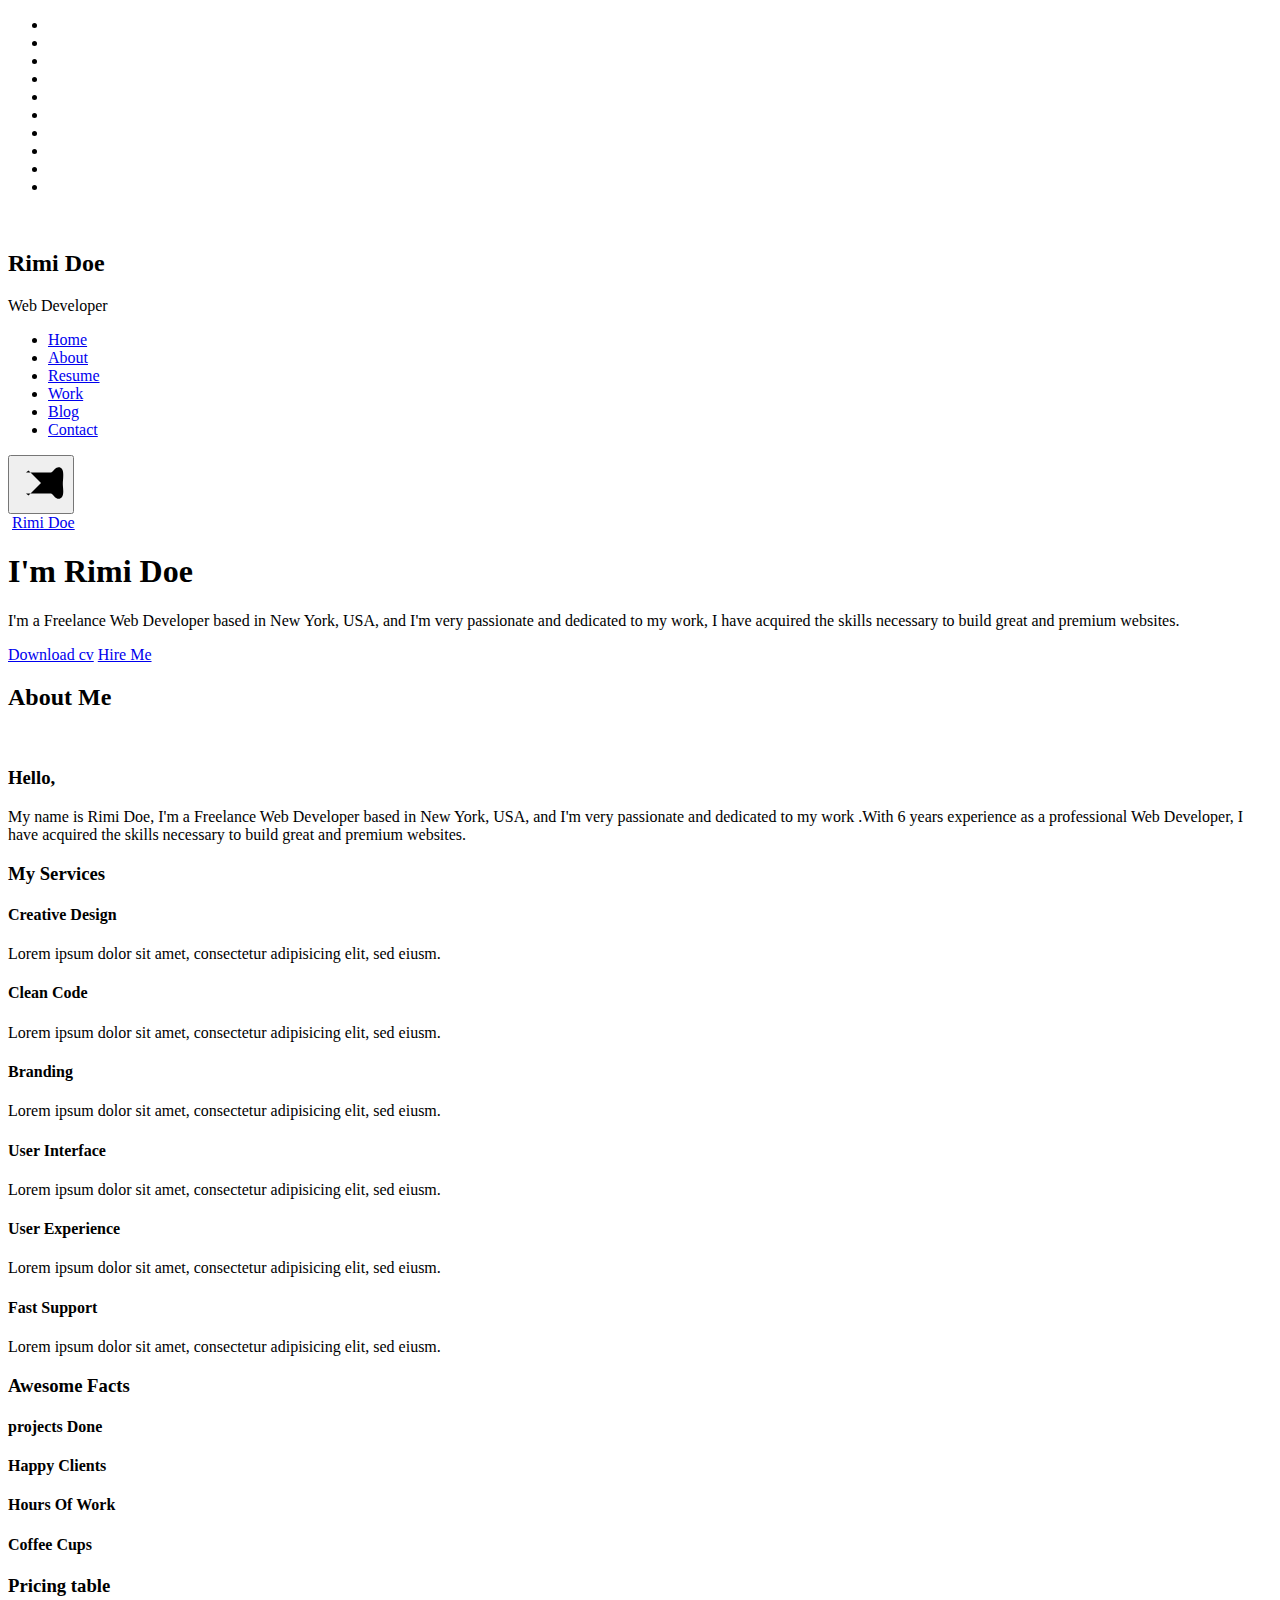
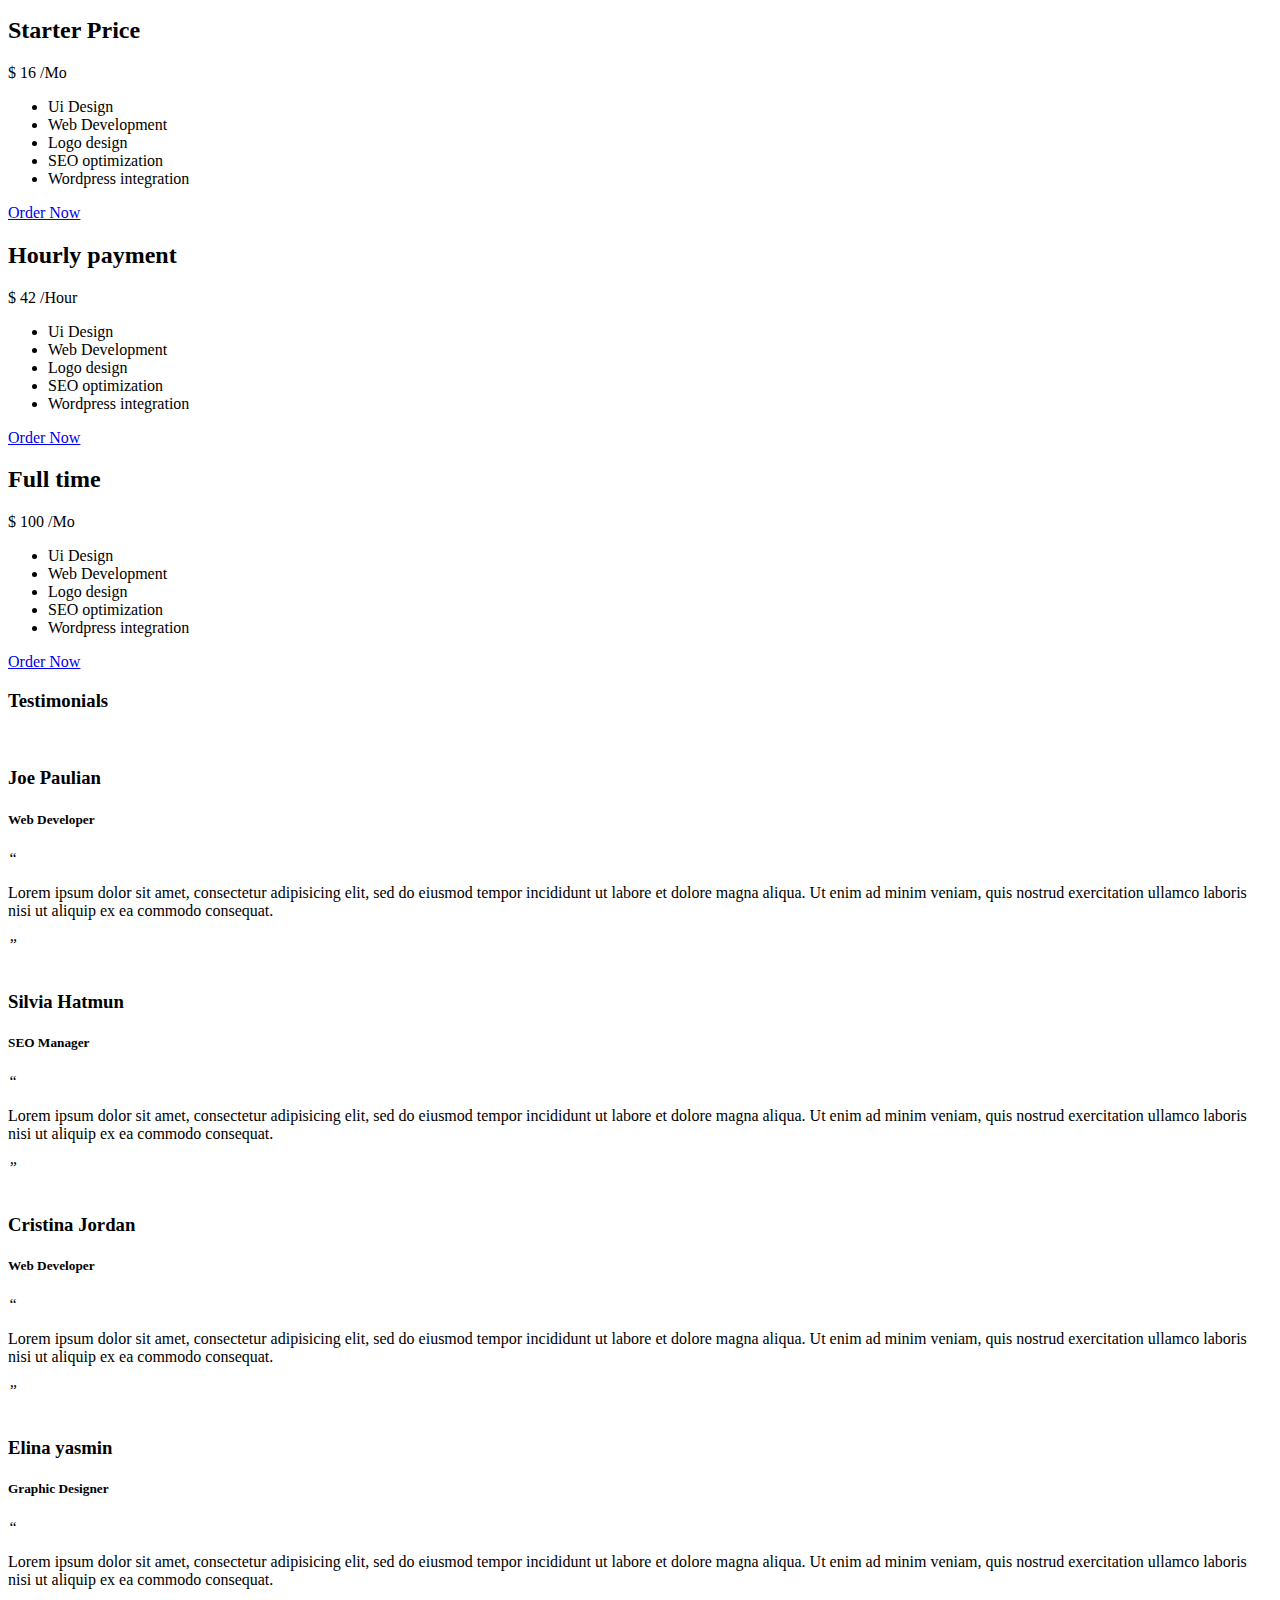
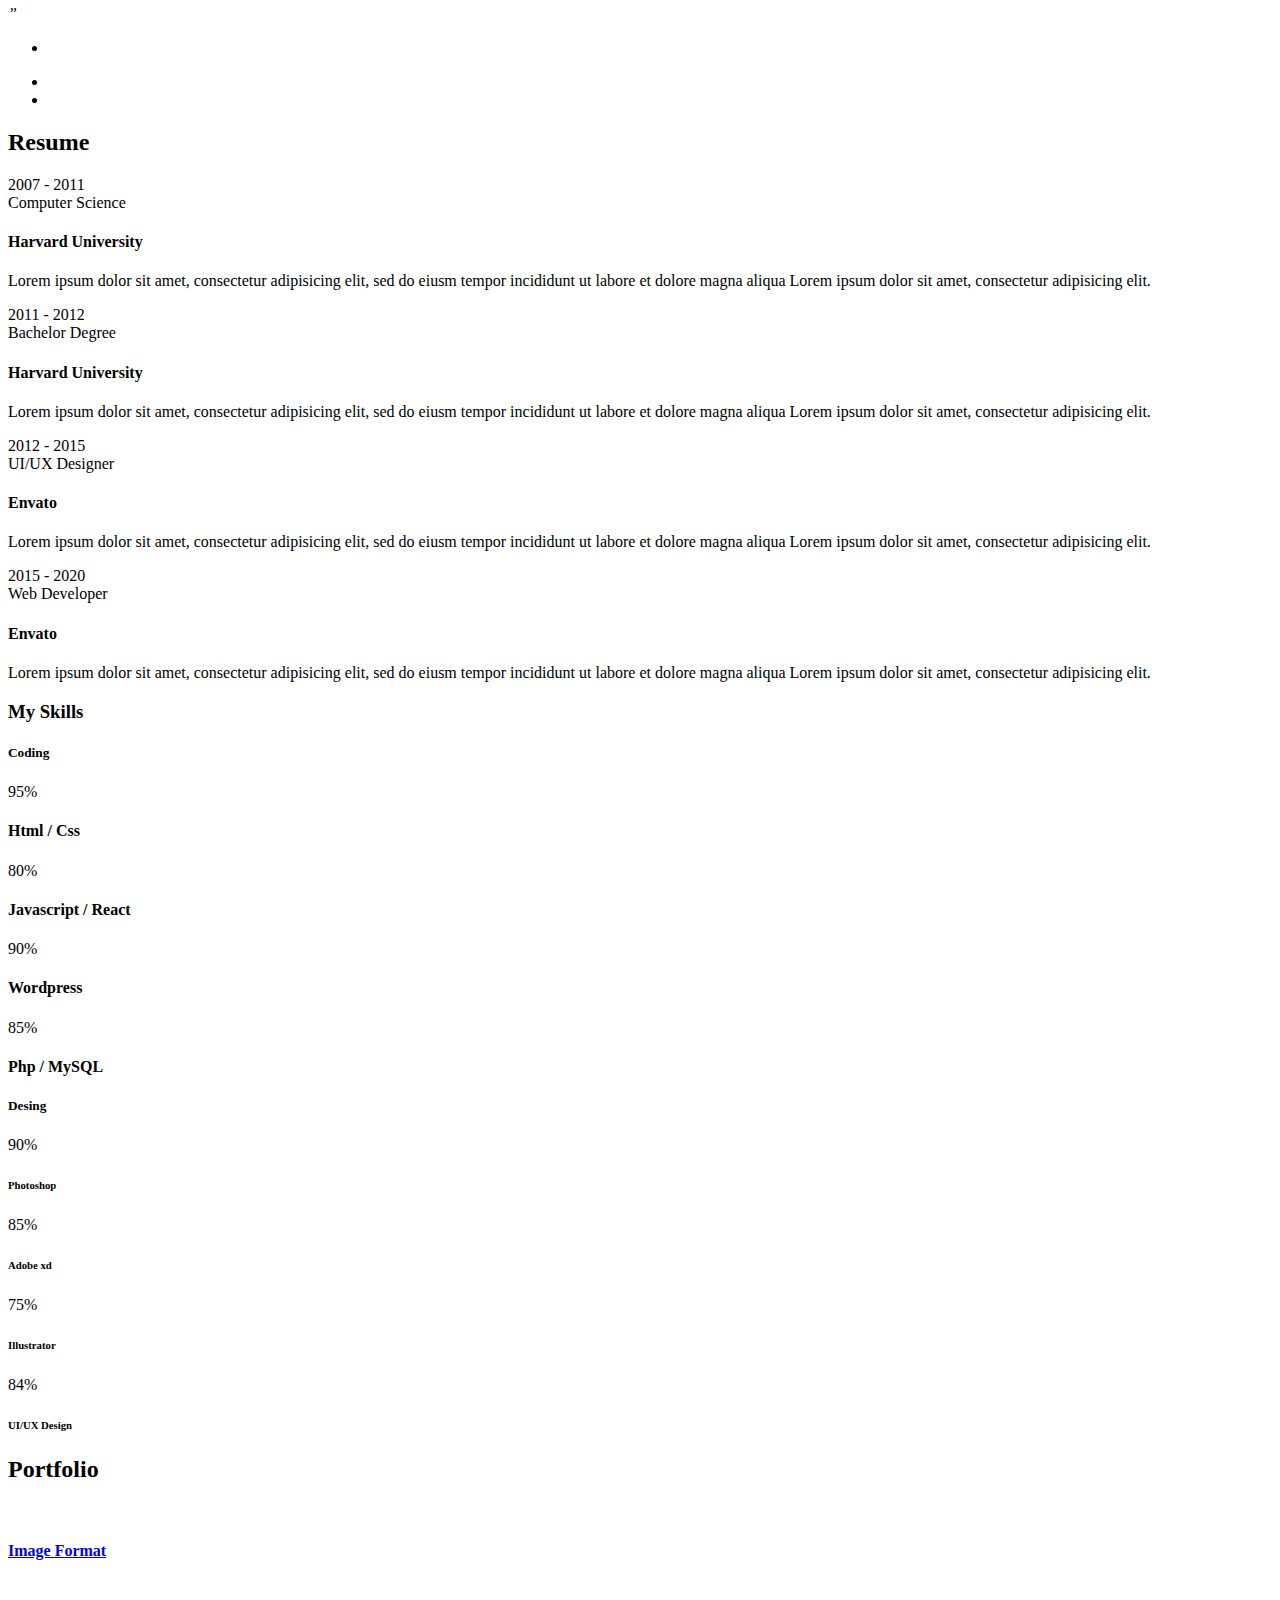
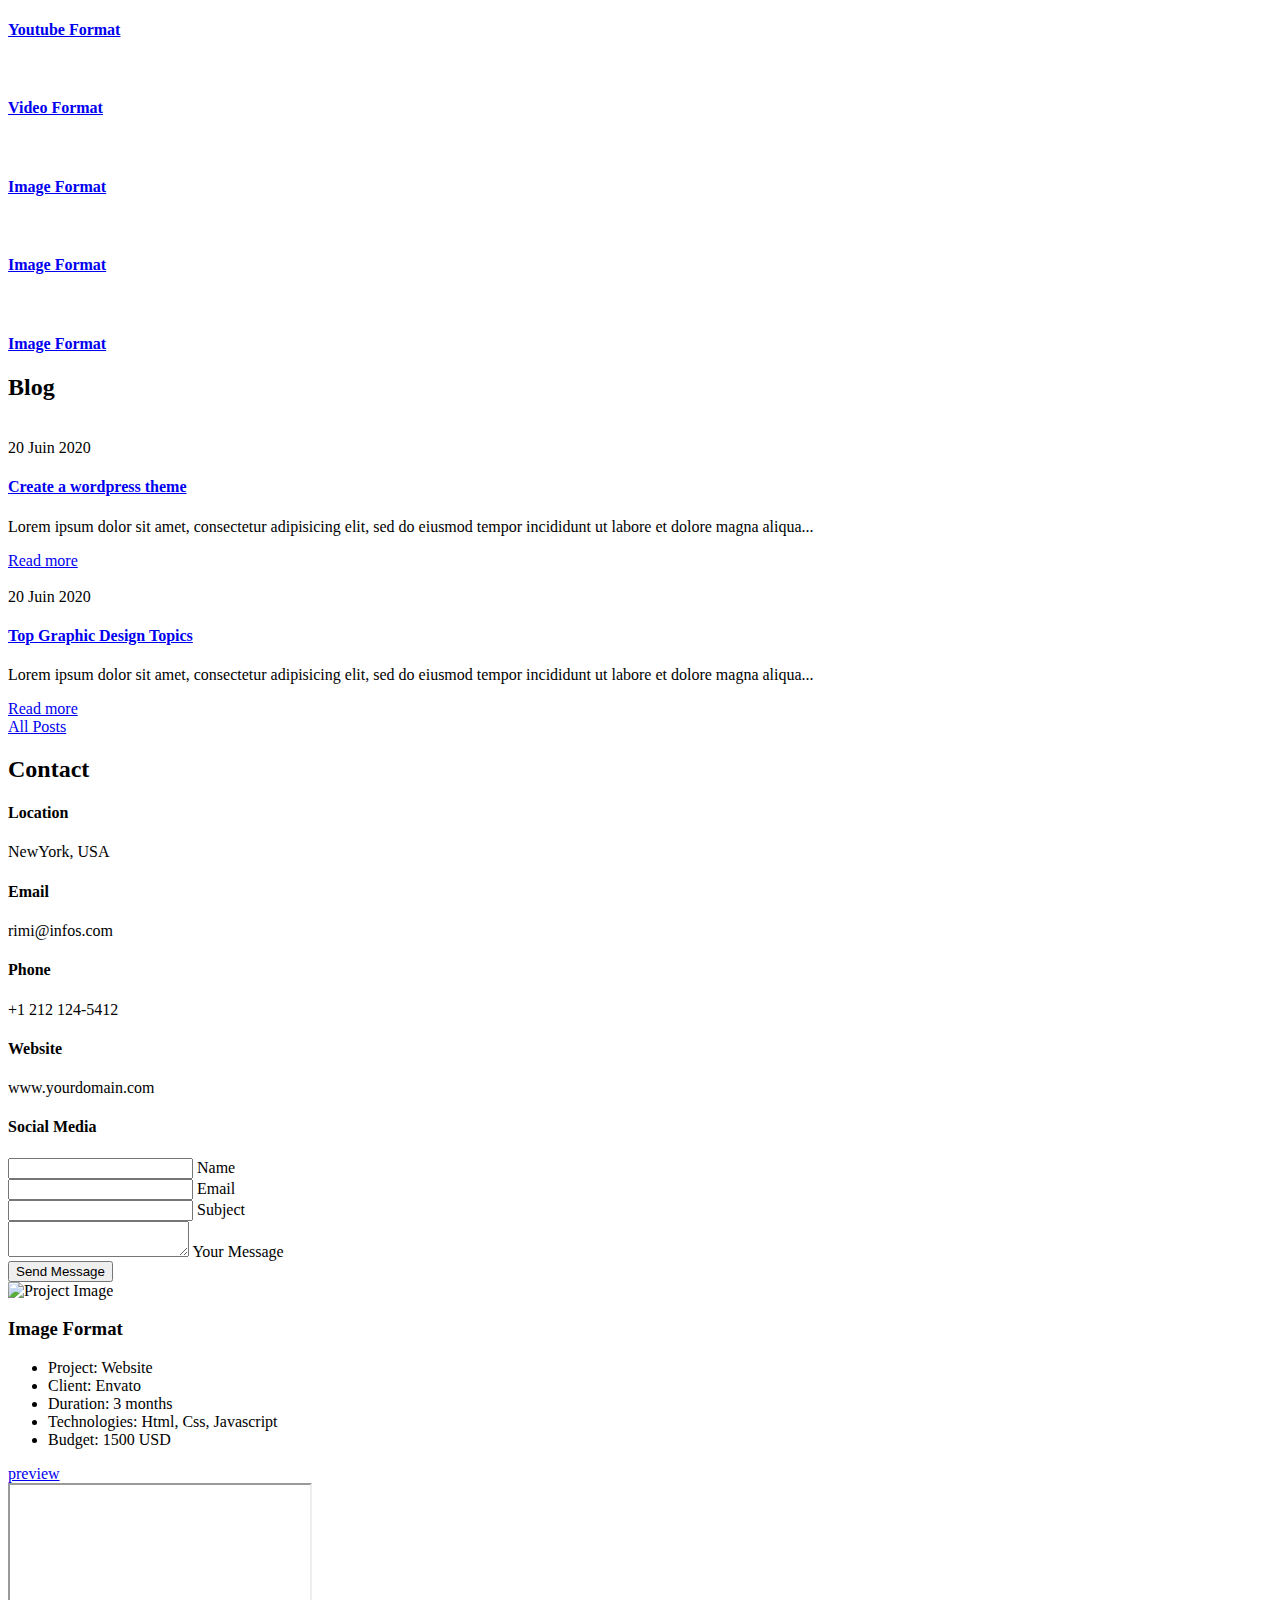
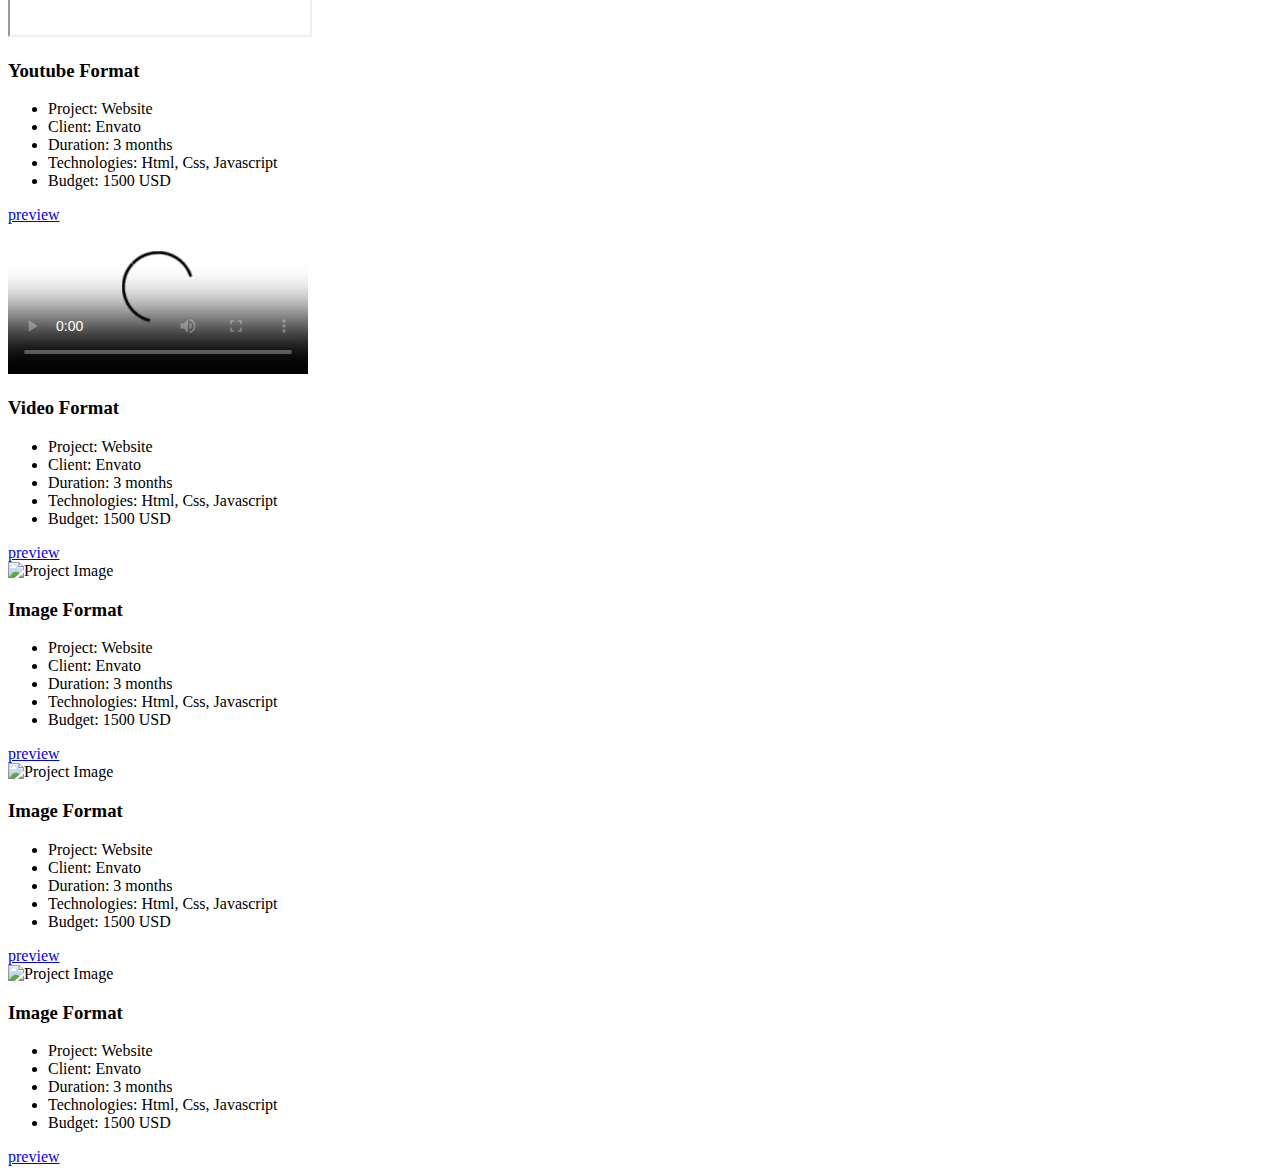
==== index.html @ 4ca470f8 "Fixed some problems (#1)" ====
<!DOCTYPE html>
<html lang="en">
    <head>
        <meta charset="utf-8">
        <meta http-equiv="X-UA-Compatible" content="IE=edge">
        <meta name="viewport" content="width=device-width, initial-scale=1">
        <meta name="description" content="Euzan - Creative Portfolio Template">
        <meta name="keywords" content="Html, Css, jQuery, JavaScript, Euzan, responsive, onepage, personal, Portfolio, design, creative, template">
        
        <!-- Title -->
        <title>Euzan - Creative Portfolio Template</title>
        <!-- Favicon --> 
        <link rel="icon" href="https://via.placeholder.com/80x80">
        <!-- Google Fonts -->
        <link rel="stylesheet" href="https://fonts.googleapis.com/css?family=Open+Sans:400,600,700">
        <link rel="stylesheet" href="https://fonts.googleapis.com/css?family=Poppins:400,500,600,700,800">
                
        <!-- Font Awesome Css -->
        <link rel="stylesheet" href="css/vendor/font-awesome.min.css">
		<!-- Flaticon -->
        <link rel="stylesheet" href="fonts/flaticon.css">
        <!-- Bootstrap 4 Css -->
        <link rel="stylesheet" href="css/vendor/bootstrap.min.css">
		<!-- Animations Css -->
        <link rel="stylesheet" href="css/vendor/animations.css">
		<!-- Slick Css -->
        <link rel="stylesheet" href="css/vendor/slick.min.css">
        <!-- Main Style Css -->
        <link rel="stylesheet" href="css/main/homepages.css">
        
        <!--[if lt IE 9]>
        <script src="js/html5shiv.min.js"></script>
        <script src="js/respond.min.js"></script>
        <![endif]-->
		
		<!-- Moderniz Js -->
		<script src="js/modernizr.custom.js"></script>
		
    </head>
    <body>
        
        <!-- ========== Start Loading ========== -->
        
        <div class="preloader">
            <div class="loading-inner"></div>
        </div>

        <!-- ========== End Loading ========== -->
		
		<ul class="bg-bubbles">
            <li></li>
            <li></li>
            <li></li>
            <li></li>
            <li></li>
            <li></li>
            <li></li>
            <li></li>
            <li></li>
            <li></li>
        </ul>
		        
        <!-- ========== Start Navbar ========== -->
	
		<div class="vertical-nav">
			<!-- Intro -->
		    <img class="img-fluid" src="https://via.placeholder.com/70x70" alt="">
			<h2>Rimi Doe</h2>
			<p>Web Developer</p>
			<!-- Mini Menu -->
            <div class="mini-menu">
				<ul class="list-unstyled">
					<li class="active"><a class="pt-trigger" href="#home"><i class="flaticon-homepage"></i>Home</a></li>
					<li><a class="pt-trigger" href="#about"><i class="flaticon-user"></i>About</a></li>
					<li><a class="pt-trigger" href="#resume"><i class="flaticon-leaf"></i>Resume</a></li>
					<li><a class="pt-trigger" href="#portfolio"><i class="flaticon-squares"></i>Work</a></li>
					<li><a class="pt-trigger" href="#blog"><i class="flaticon-blogging"></i>Blog</a></li>
					<li><a class="pt-trigger" href="#contact"><i class="flaticon-headphones"></i>Contact</a></li>
				</ul>
			</div>
			<div class="line"></div>
			<span class="close-nav"><i class="fa fa-close"></i></span>
        </div>
		<!-- Mobile Menu -->
		<div class="mobile-menu">
			<button class="toggle-menu" onclick="this.classList.toggle('opened');this.setAttribute('aria-expanded', this.classList.contains('opened'))" aria-label="Main Menu">
                <svg width="50" height="50" viewBox="0 0 100 100">
                    <path class="line line1" d="M 20,29.000046 H 80.000231 C 80.000231,29.000046 94.498839,28.817352 94.532987,66.711331 94.543142,77.980673 90.966081,81.670246 85.259173,81.668997 79.552261,81.667751 75.000211,74.999942 75.000211,74.999942 L 25.000021,25.000058" />
                    <path class="line line2" d="M 20,50 H 80" />
                    <path class="line line3" d="M 20,70.999954 H 80.000231 C 80.000231,70.999954 94.498839,71.182648 94.532987,33.288669 94.543142,22.019327 90.966081,18.329754 85.259173,18.331003 79.552261,18.332249 75.000211,25.000058 75.000211,25.000058 L 25.000021,74.999942" />
                </svg>
            </button>
			<div class="info-right">
				<img class="img-fluid" src="https://via.placeholder.com/70x70" alt="">
			    <a href="#" class="site-logo">Rimi Doe</a>
			</div>
		</div>
        
        <!-- ========== End Navbar ========== -->
		
		<div class="main-content subpages">
			
			<!-- ========== Start Home ========== -->

			<section class="home pt-page" data-id="home">
				<div class="container-fluid area-bg">
					<div class="home-intro d-flex h-100 align-items-center">
						<div class="home-info">
							<h1><span>I'm </span>Rimi Doe</h1>
							<p>I'm a Freelance Web Developer based in New York, USA, and I'm very passionate and dedicated to my work, I have acquired the skills necessary to build great and premium websites.</p>
							<a href="#" class="main-btn">Download cv</a>
							<a href="#" class="main-btn custom-btn">Hire Me</a>
						</div>
					</div>
				</div>
			</section>

			<!-- ========== End Home ========== -->

			<!-- ========== Start About ========== -->

			<section class="about area-bg pt-page" data-id="about">
				<!-- ========== Start About Me ========== -->
				<div class="about-me container">
					<div class="main-title">
						<h2><span>About Me</span></h2>
					</div>
					<div class="row align-items-center">
						<div class="col-xl-3 col-md-4">
							<div class="about-image">
								<img class="img-fluid" src="https://via.placeholder.com/267x267" alt="">
							</div>
						</div>
						<div class="col-xl-9 col-md-8">
							<div class="about-info">
								<h3>Hello,</h3>
								<p>My name is Rimi Doe, I'm a Freelance Web Developer based in New York, USA, and I'm very passionate and dedicated to my work .With 6 years experience as a professional Web Developer, I have acquired the skills necessary to build great and premium websites.</p>
							</div>
						</div>
					</div> 
				</div>
				<!-- ========== End About Me ========== -->

				<!-- ========== Start Services ========== -->
				<div class="services container">
					<div class="main-title">
						<h3>My Services</h3>
					</div>
					<div class="row">
						<div class="col-xl-4 col-sm-6">
							<div class="service">
								<div class="service-icon">
									<i class="flaticon-idea"></i>
								</div>
								<h4>Creative Design</h4>
								<p>Lorem ipsum dolor sit amet, consectetur adipisicing elit, sed eiusm.</p>
							</div>
						</div>
						<div class="col-xl-4 col-sm-6">
							<div class="service two">
								<div class="service-icon">
									<i class="flaticon-coding"></i>
								</div>
								<h4>Clean Code</h4>
								<p>Lorem ipsum dolor sit amet, consectetur adipisicing elit, sed eiusm.</p>
							</div>
						</div>
						<div class="col-xl-4 col-sm-6">
							<div class="service three">
								<div class="service-icon">
									<i class="flaticon-analysis"></i>
								</div>
								<h4>Branding</h4>
								<p>Lorem ipsum dolor sit amet, consectetur adipisicing elit, sed eiusm.</p>
							</div>
						</div>
						<div class="col-xl-4 col-sm-6">
							<div class="service">
								<div class="service-icon">
									<i class="flaticon-web"></i>
								</div>
								<h4>User Interface</h4>
								<p>Lorem ipsum dolor sit amet, consectetur adipisicing elit, sed eiusm.</p>
							</div>
						</div>
						<div class="col-xl-4 col-sm-6">
							<div class="service">
								<div class="service-icon">
									<i class="flaticon-user-experience"></i>
								</div>
								<h4>User Experience</h4>
								<p>Lorem ipsum dolor sit amet, consectetur adipisicing elit, sed eiusm.</p>
							</div>
						</div>
						<div class="col-xl-4 col-sm-6">
							<div class="service">
								<div class="service-icon">
									<i class="flaticon-technical-support"></i>
								</div>
								<h4>Fast Support</h4>
								<p>Lorem ipsum dolor sit amet, consectetur adipisicing elit, sed eiusm.</p>
							</div>
						</div>
					</div>
				</div>
				<!-- ========== End Services ========== -->

				<!-- ========== Start Fun Facts ========== -->
				<div class="facts container">
					<div class="main-title">
						<h3>Awesome Facts</h3>
					</div>
					<div class="facts-content">
						 <div class="row">
							<div class="col-xl-3 col-lg-6 col-sm-6">
								<div class="fact-item">
									<span class="fact-icon"><i class="flaticon-coding"></i></span>
									<h4>projects Done</h4>
									<span class="fact-number" data-from="0" data-to="554" data-speed="2500"></span>
								</div>
							</div>
							<div class="col-xl-3 col-lg-6 col-sm-6">
								<div class="fact-item">
									<span class="fact-icon"><i class="flaticon-feedback"></i></span>
									<h4>Happy Clients</h4>
									<span class="fact-number" data-from="0" data-to="540" data-speed="2500"></span>
								</div>
							</div>
							<div class="col-xl-3 col-lg-6 col-sm-6">
								<div class="fact-item">
									<span class="fact-icon"><i class="flaticon-time"></i></span>
									<h4>Hours Of Work</h4>
									<span class="fact-number" data-from="0" data-to="1200" data-speed="2500"></span>
								</div>
							</div>
							<div class="col-xl-3 col-lg-6 col-sm-6">
								<div class="fact-item">
									<span class="fact-icon"><i class="flaticon-chat"></i></span>
									<h4>Coffee Cups</h4>
									<span class="fact-number" data-from="0" data-to="160" data-speed="2500"></span>
								</div>
							</div>
						</div>
					</div>
				</div>
				<!-- ========== End Fun Facts ========== -->

				<!-- ========== Start Pricing ========== -->
				<div class="pricing container">
					<div class="main-title">
						<h3>Pricing table</h3>
					</div>
					<div class="pricing-plans">
					   <div class="row">
							<div class="col-xl-4 col-lg-6 col-md-6">
								<div class="pricing-plan one">
									<div class="pricing-head">
										<div class="pricing-title">
											<h2>Starter Price</h2>
										</div>
										<div class="pricing-price">
											<p><span class="up">$</span> <span class="price">16</span> <span class="down">/Mo</span></p>
										</div>
									</div>
									<ul class="pricing-features list-unstyled">
										<li><i class="fa fa-check"></i>Ui Design</li>
										<li><i class="fa fa-check"></i>Web Development</li>
										<li class="disable"><i class="fa fa-close"></i>Logo design</li>
										<li class="disable"><i class="fa fa-close"></i>SEO optimization</li>
										<li class="disable"><i class="fa fa-close"></i>Wordpress integration</li>
									</ul>
									<div class="pricing-btn">
										<a href="#" class="main-btn custom-btn"><span>Order Now</span></a>
									</div>
							 </div>
							 </div>
						   <div class="col-xl-4 col-lg-6 col-md-6">
							   <div class="pricing-plan two">
								   <div class="pricing-head">
									   <i class="flaticon-lotus"></i>
									   <div class="pricing-title">
										   <h2>Hourly payment</h2>
									   </div>
									   <div class="pricing-price">
										   <p><span class="up">$</span> <span class="price">42</span> <span class="down">/Hour</span></p>
									   </div>
								   </div>
								   <ul class="pricing-features list-unstyled">
									   <li><i class="fa fa-check"></i>Ui Design</li>
									   <li><i class="fa fa-check"></i>Web Development</li>
									   <li><i class="fa fa-check"></i>Logo design</li>
									   <li class="disable"><i class="fa fa-close"></i>SEO optimization</li>
									   <li class="disable"><i class="fa fa-close"></i>Wordpress integration</li>
								   </ul>
								   <div class="pricing-btn">
									   <a href="#" class="main-btn"><span>Order Now</span></a>
								   </div>
							   </div>
						   </div>
						   <div class="col-xl-4 col-lg-6 col-md-6 offset-xl-0 offset-lg-3 offset-md-3">
							   <div class="pricing-plan three">
								   <div class="pricing-head">
									   <div class="pricing-title">
										   <h2>Full time</h2>
									   </div>
									   <div class="pricing-price">
										   <p><span class="up">$</span> <span class="price">100</span> <span class="down">/Mo</span></p>
									   </div>
									</div>
									<ul class="pricing-features list-unstyled">
										<li><i class="fa fa-check"></i>Ui Design</li>
										<li><i class="fa fa-check"></i>Web Development</li>
										<li><i class="fa fa-check"></i>Logo design</li>
										<li><i class="fa fa-check"></i>SEO optimization</li>
										<li><i class="fa fa-check"></i>Wordpress integration</li>
									</ul>
									<div class="pricing-btn">
										 <a href="#" class="main-btn custom-btn"><span>Order Now</span></a>
									</div>
								</div>
							</div>
						</div>
					</div>
				</div>
				<!-- ========== End Pricing ========== -->

				<!-- ========== Start Testimonials ========== -->
				 <div class="testimonials container">
					 <div class="main-title">
						 <h3>Testimonials</h3>
					 </div>
					 <div class="testimonials-slider-content">
						 <!-- Testimonials Slider -->
						 <div class="testimonials-slider">
							 <!-- Testimonials Slider Item -->
							 <div class="testimonials-item text-center">
								 <div class="image-item">
									 <img src="https://via.placeholder.com/100x100" alt="">
								 </div>
								 <div class="testimonials-info">
									 <h3>Joe Paulian</h3>
									 <h5>Web Developer</h5>
								 </div>
								 <div class="testimonials-description">
									 <i>“</i>
									 <p>Lorem ipsum dolor sit amet, consectetur adipisicing elit, sed do eiusmod tempor incididunt ut labore et dolore magna aliqua. Ut enim ad minim veniam, quis nostrud exercitation ullamco laboris nisi ut aliquip ex ea commodo consequat.</p>
									 <i>”</i>
								 </div>
							 </div>
							 <!-- Testimonials Slider Item -->
							 <div class="testimonials-item text-center">
								 <div class="image-item">
									 <img src="https://via.placeholder.com/100x100" alt="">
								 </div>
								 <div class="testimonials-info">
									 <h3>Silvia Hatmun</h3>
									 <h5>SEO Manager</h5>
								 </div>
								 <div class="testimonials-description">
									 <i>“</i>
									 <p>Lorem ipsum dolor sit amet, consectetur adipisicing elit, sed do eiusmod tempor incididunt ut labore et dolore magna aliqua. Ut enim ad minim veniam, quis nostrud exercitation ullamco laboris nisi ut aliquip ex ea commodo consequat.</p>
									 <i>”</i>
								 </div>
							 </div>
							 <!-- Testimonials Slider Item -->
							 <div class="testimonials-item text-center">
								 <div class="image-item">
									 <img src="https://via.placeholder.com/100x100" alt="">
								 </div>
								 <div class="testimonials-info">
									 <h3>Cristina Jordan</h3>
									 <h5>Web Developer</h5>
								 </div>
								 <div class="testimonials-description">
									 <i>“</i>
									 <p>Lorem ipsum dolor sit amet, consectetur adipisicing elit, sed do eiusmod tempor incididunt ut labore et dolore magna aliqua. Ut enim ad minim veniam, quis nostrud exercitation ullamco laboris nisi ut aliquip ex ea commodo consequat.</p>
									 <i>”</i>
								 </div>
							 </div>
							 <!-- Testimonials Slider Item -->
							 <div class="testimonials-item text-center">
								 <div class="image-item">
									 <img src="https://via.placeholder.com/100x100" alt="">
								 </div>
								 <div class="testimonials-info">
									 <h3>Elina yasmin</h3>
									 <h5>Graphic Designer</h5>
								 </div>
								 <div class="testimonials-description">
									 <i>“</i>
									 <p>Lorem ipsum dolor sit amet, consectetur adipisicing elit, sed do eiusmod tempor incididunt ut labore et dolore magna aliqua. Ut enim ad minim veniam, quis nostrud exercitation ullamco laboris nisi ut aliquip ex ea commodo consequat.</p>
									 <i>”</i>
								 </div>
							 </div>
						</div>
						<!-- Slider Paging -->
						<ul class="paging-container list-unstyled text-center list-inline">
							<li class="testimonials-arrows" id="testimonials-prevArrow">
								<div class="testimonials-client-img"></div>
								<i class="fa fa-chevron-left"></i>
							</li>
							<li id="testimonial-paging"></li>
							<li class="testimonials-arrows" id="testimonials-nextArrow">
								<div class="testimonials-client-img"></div>
								<i class="fa fa-chevron-right"></i>
							</li>
						</ul>
					</div>
				</div>

			</section>

			<!-- ========== End About ========== -->

			<!-- ========== Start Resume ========== -->

			<section class="resume area-bg pt-page" data-id="resume">
				<div class="container">
					<div class="main-title">
						<h2><span>Resume</span></h2>
					</div>
					<div class="resume-content">
						<div class="row">
							<div class="col-xl-6 col-md-12">
								<div class="education">
									<i class="fa fa-graduation-cap"></i>
									<div class="resume-item">
										<div class="resume-date">2007 - 2011</div>
										<span>Computer Science</span>
										<h4>Harvard University</h4>
										<p>Lorem ipsum dolor sit amet, consectetur adipisicing elit, sed do eiusm tempor incididunt ut labore et dolore magna aliqua Lorem ipsum dolor sit amet, consectetur adipisicing elit.</p>
									</div>
									<div class="resume-item">
										<div class="resume-date">2011 - 2012</div>
										<span>Bachelor Degree</span>
										<h4>Harvard University</h4>
										<p>Lorem ipsum dolor sit amet, consectetur adipisicing elit, sed do eiusm tempor incididunt ut labore et dolore magna aliqua Lorem ipsum dolor sit amet, consectetur adipisicing elit.</p>
									</div>
								</div>
							</div>
							<div class="col-xl-6 col-md-12">
								<div class="experience">
									<i class="fa fa-suitcase"></i>
									<div class="resume-item">
										<div class="resume-date">2012 - 2015</div>
										<span>UI/UX Designer</span>
										<h4>Envato</h4>
										<p>Lorem ipsum dolor sit amet, consectetur adipisicing elit, sed do eiusm tempor incididunt ut labore et dolore magna aliqua Lorem ipsum dolor sit amet, consectetur adipisicing elit.</p>
									</div>
									<div class="resume-item">
										<div class="resume-date">2015 - 2020</div>
										<span>Web Developer</span>
										<h4>Envato</h4>
										<p>Lorem ipsum dolor sit amet, consectetur adipisicing elit, sed do eiusm tempor incididunt ut labore et dolore magna aliqua Lorem ipsum dolor sit amet, consectetur adipisicing elit.</p>
									</div>
								</div>
							</div>
						</div>
					</div>
					<!-- ========== Start Skills ========== -->
					<div class="skills">
						<div class="main-title">
							<h3>My Skills</h3>
						</div>
						<div class="skills-content">
							<div class="row">
								<div class="col-xl-6 col-sm-12">
									<div class="progress-skills">
										<h5 class="text-center-xs"><i class="fa fa-code"></i>Coding</h5>
										<div class="progress-container">
											<span class="percent" style="left: calc(95% - 21px);">95%</span>
											<h4>Html / Css</h4>
											<div class="progress">
												<div class="progress-bar" role="progressbar" aria-valuenow="95" aria-valuemin="0" aria-valuemax="100"></div>
											</div>
										</div>
										<div class="progress-container">
											<span class="percent" style="left: calc(80% - 21px);">80%</span>
											<h4>Javascript / React</h4>
											<div class="progress">
												<div class="progress-bar" role="progressbar" aria-valuenow="80" aria-valuemin="0" aria-valuemax="100"></div>
											</div>
										</div>
										<div class="progress-container">
											<span class="percent" style="left: calc(90% - 21px);">90%</span>
											<h4>Wordpress</h4>
											<div class="progress">
												<div class="progress-bar" role="progressbar" aria-valuenow="90" aria-valuemin="0" aria-valuemax="100"></div>
											</div>
										</div>
										<div class="progress-container">
											<span class="percent" style="left: calc(85% - 21px);">85%</span>
											<h4>Php / MySQL</h4>
											<div class="progress">
												<div class="progress-bar" role="progressbar" aria-valuenow="85" aria-valuemin="0" aria-valuemax="100"></div>
											</div>
										</div>
									</div>
								</div>
								<div class="col-xl-6 col-sm-12">
									<div class="circle-skills">
										<h5 class="text-center-xs"><i class="fa fa-magic"></i>Desing</h5>
										<div class="row">
											<div class="col-xl-6 col-md-3 col-sm-3 text-center-xs">
												<div class="item text-center">
													<div class="skill" data-fill="{&quot;color&quot;: &quot;#506af5&quot;}" data-value="0.9">
														<span class="skill-value">90%</span>
													</div>
													<h6>Photoshop</h6>
												</div>
											</div>
											<div class="col-xl-6 col-md-3 col-sm-3 text-center-xs">
												<div class="item text-center">
													<div class="skill" data-fill="{&quot;color&quot;: &quot;#506af5&quot;}" data-value="0.85">
														<span class="skill-value">85%</span>
													</div>
													<h6>Adobe xd</h6>
												</div>
											</div>
											<div class="col-xl-6 col-md-3 col-sm-3 text-center-xs">
												<div class="item text-center">
													<div class="skill" data-fill="{&quot;color&quot;: &quot;#506af5&quot;}" data-value="0.75">
														<span class="skill-value">75%</span>
													</div>
													<h6>Illustrator</h6>
												</div>
											</div>
											<div class="col-xl-6 col-md-3 col-sm-3 text-center-xs">
												<div class="item text-center">
													<div class="skill" data-fill="{&quot;color&quot;: &quot;#506af5&quot;}" data-value="0.84">
														<span class="skill-value">84%</span>
													</div>
													<h6>UI/UX Design</h6>
												</div>
											</div>
										</div>
									</div>
								</div>
							</div>
					   </div>
					</div>
					<!-- ========== End Skills ========== -->
				</div>
			</section>

			<!-- ========== End Resume ========== -->

			<!-- ========== Start Portfolio ========== -->

			<section class="portfolio area-bg pt-page" data-id="portfolio">
				<div class="container my-container">
					<div class="main-title">
						<h2><span>Portfolio</span></h2>
					</div>
					<div class="portfolio-content">
						<div class="row">
							<div class="col-xl-4 col-lg-6 col-md-6 col-sm-12">
								<div class="item">
									<a href="#" data-type="project1">
										<img class="img-fluid" src="https://via.placeholder.com/500x500" alt="">
									    <div class="overlay">
										    <h4 class="item-title">Image Format</h4>
									    </div>
									</a>
								</div>
							</div>
							<div class="col-xl-4 col-lg-6 col-md-6 col-sm-12">
								<div class="item">
									<a href="#" data-type="project2">
										<img class="img-fluid" src="https://via.placeholder.com/500x500" alt="">
									    <div class="overlay">
										    <h4 class="item-title">Youtube Format</h4>
									    </div>
									</a>
								</div>
							</div>
							<div class="col-xl-4 col-lg-6 col-md-6 col-sm-12">
								<div class="item">
									<a href="#" data-type="project3">
										<img class="img-fluid" src="https://via.placeholder.com/500x500" alt="">
									    <div class="overlay">
										    <h4 class="item-title">Video Format</h4>
									    </div>
									</a>
								</div>
							</div>
							<div class="col-xl-4 col-lg-6 col-md-6 col-sm-12">
								<div class="item">
									<a href="#" data-type="project4">
										<img class="img-fluid" src="https://via.placeholder.com/500x500" alt="">
									    <div class="overlay">
										    <h4 class="item-title">Image Format</h4>
									    </div>
									</a>
								</div>
							</div>
							<div class="col-xl-4 col-lg-6 col-md-6 col-sm-12">
								<div class="item">
									<a href="#" data-type="project5">
										<img class="img-fluid" src="https://via.placeholder.com/500x500" alt="">
									    <div class="overlay">
										    <h4 class="item-title">Image Format</h4>
									    </div>
									</a>
								</div>
							</div>
							<div class="col-xl-4 col-lg-6 col-md-6 col-sm-12">
								<div class="item">
									<a href="#" data-type="project6">
										<img class="img-fluid" src="https://via.placeholder.com/500x500" alt="">
									    <div class="overlay">
										    <h4 class="item-title">Image Format</h4>
									    </div>
									</a>
								</div>
							</div>
						</div>
					</div>
				</div>
			</section>
			
			<!-- ========== End Portfolio ========== -->

			<!-- ========== Start Blog ========== -->

			<section class="blog area-bg pt-page" data-id="blog">
				<div class="container">
					<div class="main-title">
						<h2><span>Blog</span></h2>
					</div>
					<div class="row">
						<!-- New Item -->
						<div class="col-xl-6 col-md-12">
							<div class="post">
								<!-- Post Image -->
								<div class="post-img">
									<img src="https://via.placeholder.com/800x560" class="img-fluid" alt="">
								</div>
								<!-- Post Content -->
								<div class="post-content">
									<div class="post-date">20 Juin 2020</div>
									<div class="post-title">
										<a href="blog-single.html" target="_blank"><h4>Create a wordpress theme</h4></a>
									</div>
									<div class="post-text">
										<p>Lorem ipsum dolor sit amet, consectetur adipisicing elit, sed do eiusmod tempor incididunt ut labore et dolore magna aliqua...</p>
									</div>
									<a href="blog-single.html" target="_blank" class="post-more">Read more</a>
								</div>
							</div>
						</div>
						<!-- New Item -->
						<div class="col-xl-6 col-md-12">
							<div class="post">
								<!-- Post Image -->
								<div class="post-img">
									<img src="https://via.placeholder.com/800x560" class="img-fluid" alt="">
								</div>
								<!-- Post Content -->
								<div class="post-content">
									<div class="post-date">20 Juin 2020</div>
									<div class="post-title">
										<a href="blog-single.html" target="_blank"><h4>Top Graphic Design Topics</h4></a>
									</div>
									<div class="post-text">
										<p>Lorem ipsum dolor sit amet, consectetur adipisicing elit, sed do eiusmod tempor incididunt ut labore et dolore magna aliqua...</p>
									</div>
									<a href="blog-single.html" target="_blank" class="post-more">Read more</a>
								</div>
							</div>
						</div>        
					</div>
					<div class="my-btn">
						<a href="blog.html" target="_blank" class="main-btn">All Posts</a>
					</div>
				</div>
			</section>

			<!-- ========== End Blog ========== -->

			<!-- ========== Start Contact ========== -->

			<section class="contact area-bg pt-page" data-id="contact">
				<div class="container">
					<div class="main-title">
						<h2><span>Contact</span></h2>
					</div>
					<div class="row">
						<div class="col-xl-5 col-lg-12">
							<div class="contact-boxes">
								<div class="contact-box">
									<h4 class="title-box">Location</h4>
									<div class="content-box">
										<p>
											<i class="fa fa-home"></i>
											NewYork, USA
										</p>
									</div>
								</div>
								<div class="contact-box two">
									<h4 class="title-box">Email</h4>
									<div class="content-box">
										<p>
											<i class="fa fa-envelope"></i>
											rimi@infos.com
										</p>
									</div>
								</div>
								<div class="contact-box">
									<h4 class="title-box">Phone</h4>
									<div class="content-box">
										<p>
											<i class="fa fa-phone"></i>
											+1 212 124-5412
										</p>
									</div>
								</div>
								<div class="contact-box">
									<h4 class="title-box">Website</h4>
									<div class="content-box">
										<p>
											<i class="fa fa-globe"></i>
											www.yourdomain.com
										</p>
									</div>
								</div>
								<div class="contact-box">
									<h4 class="title-box">Social Media</h4>
									<div class="content-box">
										<p>
											<span><a href="#"><i class="fa fa-facebook"></i></a></span>
											<span><a href="#"><i class="fa fa-twitter"></i></a></span>
											<span><a href="#"><i class="fa fa-google-plus"></i></a></span>
											<span><a href="#"><i class="fa fa-behance"></i></a></span>
										</p>
									</div>
								</div>
							</div>
						</div>
						<div class="col-xl-7 col-lg-12">
							<form class="contact-form" action="mail.php" method="post">
								<div class="form-group">
									<input type="text" class="form-control" id="name" name="name" required value="" onkeyup="this.setAttribute('value', this.value);">
									<label for="name">Name</label>
									<span class="input-border"></span>
								</div>
								<div class="form-group">
									<input type="email" class="form-control" id="email" name="email" required value="" onkeyup="this.setAttribute('value', this.value);">
									<label for="email">Email</label>
									<span class="input-border"></span>
								</div>
								<div class="form-group">
									<input type="text" class="form-control" id="subject" name="subject" required value="" onkeyup="this.setAttribute('value', this.value);">
									<label for="subject">Subject</label>
									<span class="input-border"></span>
								</div>
								<div class="form-group">
									<textarea class="form-control" id="message" name="message" required data-value="" onkeyup="this.setAttribute('data-value', this.value);"></textarea>
									<label for="message">Your Message</label>
									<span class="input-border"></span>
								</div>
								<!-- Button Send Message  -->
								<button class="contact-btn main-btn btn btn-block" type="submit" name="send">Send Message</button>
								<!-- Form Message  -->
								<div class="form-message text-center"><span></span></div>
							</form>
						</div>
					</div>
				</div>
			</section>

			<!-- ========== End Contact ========== -->

        </div>
		
		<!-- Project Content -->
        <div class="project-content project1 container d-flex align-items-center">
	        <div class="row">
		        <div class="col-md-6 d-flex align-items-center">
				    <div class="project-main-content">
                        <img src="https://via.placeholder.com/500x500" class="img-fluid" alt="Project Image">
                    </div>
			    </div>
			    <div class="col-md-6 d-flex align-items-center">
					<div class="project-info">
                        <h3>Image Format</h3>
                        <ul class="project-details list-unstyled">
                            <li><i class="fa fa-file-text-o">
								</i>Project: <span>Website</span>
                            </li>
                            <li>
								<i class="fa fa-user-o"></i>Client: <span>Envato</span>
                            </li>
                            <li>
								<i class="fa fa-hourglass-o"></i>Duration: <span>3 months</span>
                            </li>
                            <li>
								<i class="fa fa-code"></i>Technologies: <span>Html, Css, Javascript</span>
                            </li>
                            <li>
								<i class="fa fa-money"></i>Budget: <span>1500 USD</span>
                            </li>
                        </ul>
                        <a href="#" class="main-btn"><span><i class="fa fa-external-link"></i>preview</span></a>
                    </div>
			    </div>
			</div>
			<a href="#" class="close"><i class="fa fa-close"></i></a>
        </div>
		<!-- Project Content -->
        <div class="project-content project2 container">
	        <div class="row">
		        <div class="col-md-12">
				    <div class="project-main-content youtube-format">
						<div class="videocontainer">
                            <iframe class="youtube-video" src="https://www.youtube.com/embed/7e90gBu4pas?enablejsapi=1&version=3&playerapiid=ytplayer" allowfullscreen></iframe>
                        </div>
                    </div>
			    </div>
			    <div class="col-md-12">
					<div class="project-info">
                        <h3>Youtube Format</h3>
                        <ul class="project-details list-unstyled">
                            <li><i class="fa fa-file-text-o">
								</i>Project: <span>Website</span>
                            </li>
                            <li>
								<i class="fa fa-user-o"></i>Client: <span>Envato</span>
                            </li>
                            <li>
								<i class="fa fa-hourglass-o"></i>Duration: <span>3 months</span>
                            </li>
                            <li>
								<i class="fa fa-code"></i>Technologies: <span>Html, Css, Javascript</span>
                            </li>
                            <li>
								<i class="fa fa-money"></i>Budget: <span>1500 USD</span>
                            </li>
                        </ul>
                        <a href="#" class="main-btn"><span><i class="fa fa-external-link"></i>preview</span></a>
                    </div>
			    </div>
			</div>
			<a href="#" class="close"><i class="fa fa-close"></i></a>
        </div>
		<!-- Project Content -->
        <div class="project-content project3 container">
	        <div class="row">
		        <div class="col-md-12">
				    <div class="project-main-content video-format">
                        <video id="video" class="my-video" controls poster="https://via.placeholder.com/653x338">
                            <source src="path_to_your_video" type="video/mp4">
                        </video>
                    </div>
			    </div>
			    <div class="col-md-12">
					<div class="project-info">
                        <h3>Video Format</h3>
                        <ul class="project-details list-unstyled">
                            <li><i class="fa fa-file-text-o">
								</i>Project: <span>Website</span>
                            </li>
                            <li>
								<i class="fa fa-user-o"></i>Client: <span>Envato</span>
                            </li>
                            <li>
								<i class="fa fa-hourglass-o"></i>Duration: <span>3 months</span>
                            </li>
                            <li>
								<i class="fa fa-code"></i>Technologies: <span>Html, Css, Javascript</span>
                            </li>
                            <li>
								<i class="fa fa-money"></i>Budget: <span>1500 USD</span>
                            </li>
                        </ul>
                        <a href="#" class="main-btn"><span><i class="fa fa-external-link"></i>preview</span></a>
                    </div>
			    </div>
			</div>
			<a href="#" class="close"><i class="fa fa-close"></i></a>
        </div>
		<!-- Project Content -->
        <div class="project-content project4 container d-flex align-items-center">
	        <div class="row">
		        <div class="col-md-6 d-flex align-items-center">
				    <div class="project-main-content">
                        <img src="https://via.placeholder.com/500x500" class="img-fluid" alt="Project Image">
                    </div>
			    </div>
			    <div class="col-md-6 d-flex align-items-center">
					<div class="project-info">
                        <h3>Image Format</h3>
                        <ul class="project-details list-unstyled">
                            <li><i class="fa fa-file-text-o">
								</i>Project: <span>Website</span>
                            </li>
                            <li>
								<i class="fa fa-user-o"></i>Client: <span>Envato</span>
                            </li>
                            <li>
								<i class="fa fa-hourglass-o"></i>Duration: <span>3 months</span>
                            </li>
                            <li>
								<i class="fa fa-code"></i>Technologies: <span>Html, Css, Javascript</span>
                            </li>
                            <li>
								<i class="fa fa-money"></i>Budget: <span>1500 USD</span>
                            </li>
                        </ul>
                        <a href="#" class="main-btn"><span><i class="fa fa-external-link"></i>preview</span></a>
                    </div>
			    </div>
			</div>
			<a href="#" class="close"><i class="fa fa-close"></i></a>
        </div>
        <!-- Project Content -->
        <div class="project-content project5 container d-flex align-items-center">
	        <div class="row">
		        <div class="col-md-6 d-flex align-items-center">
				    <div class="project-main-content">
                        <img src="https://via.placeholder.com/500x500" class="img-fluid" alt="Project Image">
                    </div>
			    </div>
			    <div class="col-md-6 d-flex align-items-center">
					<div class="project-info">
                        <h3>Image Format</h3>
                        <ul class="project-details list-unstyled">
                            <li><i class="fa fa-file-text-o">
								</i>Project: <span>Website</span>
                            </li>
                            <li>
								<i class="fa fa-user-o"></i>Client: <span>Envato</span>
                            </li>
                            <li>
								<i class="fa fa-hourglass-o"></i>Duration: <span>3 months</span>
                            </li>
                            <li>
								<i class="fa fa-code"></i>Technologies: <span>Html, Css, Javascript</span>
                            </li>
                            <li>
								<i class="fa fa-money"></i>Budget: <span>1500 USD</span>
                            </li>
                        </ul>
                        <a href="#" class="main-btn"><span><i class="fa fa-external-link"></i>preview</span></a>
                    </div>
			    </div>
			</div>
			<a href="#" class="close"><i class="fa fa-close"></i></a>
        </div>
		<!-- Project Content -->
        <div class="project-content project6 container d-flex align-items-center">
	        <div class="row">
		        <div class="col-md-6 d-flex align-items-center">
				    <div class="project-main-content">
                        <img src="https://via.placeholder.com/500x500" class="img-fluid" alt="Project Image">
                    </div>
			    </div>
			    <div class="col-md-6 d-flex align-items-center">
					<div class="project-info">
                        <h3>Image Format</h3>
                        <ul class="project-details list-unstyled">
                            <li><i class="fa fa-file-text-o">
								</i>Project: <span>Website</span>
                            </li>
                            <li>
								<i class="fa fa-user-o"></i>Client: <span>Envato</span>
                            </li>
                            <li>
								<i class="fa fa-hourglass-o"></i>Duration: <span>3 months</span>
                            </li>
                            <li>
								<i class="fa fa-code"></i>Technologies: <span>Html, Css, Javascript</span>
                            </li>
                            <li>
								<i class="fa fa-money"></i>Budget: <span>1500 USD</span>
                            </li>
                        </ul>
                        <a href="#" class="main-btn"><span><i class="fa fa-external-link"></i>preview</span></a>
                    </div>
			    </div>
			</div>
			<a href="#" class="close"><i class="fa fa-close"></i></a>
        </div>
		
        <!-- ========== Js ========== -->

        <!-- jQuery -->
        <script src="js/jquery-3.2.1.min.js"></script>
		<!-- Slick Js -->
        <script src="js/slick.min.js"></script>
		<!-- Page Transitions Js -->
        <script src="js/pagetransitions.js"></script>
        <!-- Popper Js  -->
    	<script src="js/popper.min.js"></script>
        <!-- Bootstrap 4 Js -->
        <script src="js/bootstrap.min.js"></script>
		<!-- Count To Js -->
        <script src="js/jquery.countTo.min.js"></script>
		<!-- Circle Progress JS  -->
        <script src="js/circle-progress.min.js"></script>
        <!-- Custom Js -->
        <script src="js/custom.js"></script>
    </body>
</html>
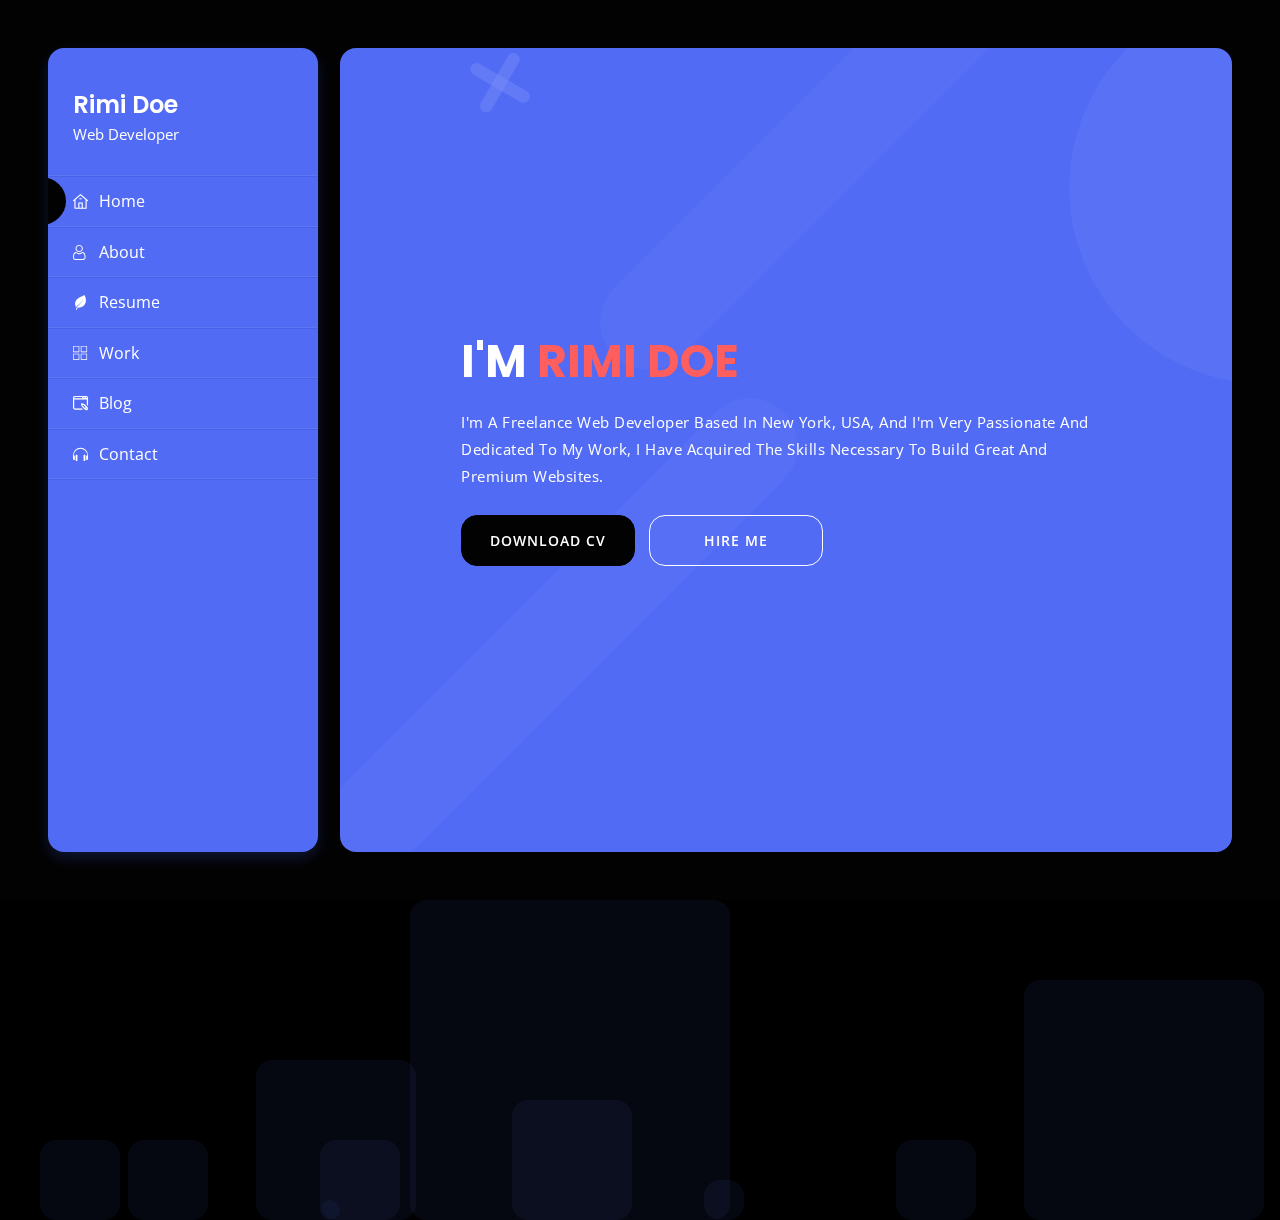
==== commit f6601674: "Merge pull request #5 from SakibvHossain/SakibvHossain-patch-3" ====
--- a/index.html
+++ b/index.html
@@ -1,1004 +1,1004 @@
-<!DOCTYPE html>
-<html lang="en">
-    <head>
-        <meta charset="utf-8">
-        <meta http-equiv="X-UA-Compatible" content="IE=edge">
-        <meta name="viewport" content="width=device-width, initial-scale=1">
-        <meta name="description" content="Euzan - Creative Portfolio Template">
-        <meta name="keywords" content="Html, Css, jQuery, JavaScript, Euzan, responsive, onepage, personal, Portfolio, design, creative, template">
-        
-        <!-- Title -->
-        <title>Euzan - Creative Portfolio Template</title>
-        <!-- Favicon --> 
-        <link rel="icon" href="https://via.placeholder.com/80x80">
-        <!-- Google Fonts -->
-        <link rel="stylesheet" href="https://fonts.googleapis.com/css?family=Open+Sans:400,600,700">
-        <link rel="stylesheet" href="https://fonts.googleapis.com/css?family=Poppins:400,500,600,700,800">
-                
-        <!-- Font Awesome Css -->
-        <link rel="stylesheet" href="css/vendor/font-awesome.min.css">
-		<!-- Flaticon -->
-        <link rel="stylesheet" href="fonts/flaticon.css">
-        <!-- Bootstrap 4 Css -->
-        <link rel="stylesheet" href="css/vendor/bootstrap.min.css">
-		<!-- Animations Css -->
-        <link rel="stylesheet" href="css/vendor/animations.css">
-		<!-- Slick Css -->
-        <link rel="stylesheet" href="css/vendor/slick.min.css">
-        <!-- Main Style Css -->
-        <link rel="stylesheet" href="css/main/homepages.css">
-        
-        <!--[if lt IE 9]>
-        <script src="js/html5shiv.min.js"></script>
-        <script src="js/respond.min.js"></script>
-        <![endif]-->
-		
-		<!-- Moderniz Js -->
-		<script src="js/modernizr.custom.js"></script>
-		
-    </head>
-    <body>
-        
-        <!-- ========== Start Loading ========== -->
-        
-        <div class="preloader">
-            <div class="loading-inner"></div>
-        </div>
-
-        <!-- ========== End Loading ========== -->
-		
-		<ul class="bg-bubbles">
-            <li></li>
-            <li></li>
-            <li></li>
-            <li></li>
-            <li></li>
-            <li></li>
-            <li></li>
-            <li></li>
-            <li></li>
-            <li></li>
-        </ul>
-		        
-        <!-- ========== Start Navbar ========== -->
-	
-		<div class="vertical-nav">
-			<!-- Intro -->
-		    <img class="img-fluid" src="https://via.placeholder.com/70x70" alt="">
-			<h2>Rimi Doe</h2>
-			<p>Web Developer</p>
-			<!-- Mini Menu -->
-            <div class="mini-menu">
-				<ul class="list-unstyled">
-					<li class="active"><a class="pt-trigger" href="#home"><i class="flaticon-homepage"></i>Home</a></li>
-					<li><a class="pt-trigger" href="#about"><i class="flaticon-user"></i>About</a></li>
-					<li><a class="pt-trigger" href="#resume"><i class="flaticon-leaf"></i>Resume</a></li>
-					<li><a class="pt-trigger" href="#portfolio"><i class="flaticon-squares"></i>Work</a></li>
-					<li><a class="pt-trigger" href="#blog"><i class="flaticon-blogging"></i>Blog</a></li>
-					<li><a class="pt-trigger" href="#contact"><i class="flaticon-headphones"></i>Contact</a></li>
-				</ul>
-			</div>
-			<div class="line"></div>
-			<span class="close-nav"><i class="fa fa-close"></i></span>
-        </div>
-		<!-- Mobile Menu -->
-		<div class="mobile-menu">
-			<button class="toggle-menu" onclick="this.classList.toggle('opened');this.setAttribute('aria-expanded', this.classList.contains('opened'))" aria-label="Main Menu">
-                <svg width="50" height="50" viewBox="0 0 100 100">
-                    <path class="line line1" d="M 20,29.000046 H 80.000231 C 80.000231,29.000046 94.498839,28.817352 94.532987,66.711331 94.543142,77.980673 90.966081,81.670246 85.259173,81.668997 79.552261,81.667751 75.000211,74.999942 75.000211,74.999942 L 25.000021,25.000058" />
-                    <path class="line line2" d="M 20,50 H 80" />
-                    <path class="line line3" d="M 20,70.999954 H 80.000231 C 80.000231,70.999954 94.498839,71.182648 94.532987,33.288669 94.543142,22.019327 90.966081,18.329754 85.259173,18.331003 79.552261,18.332249 75.000211,25.000058 75.000211,25.000058 L 25.000021,74.999942" />
-                </svg>
-            </button>
-			<div class="info-right">
-				<img class="img-fluid" src="https://via.placeholder.com/70x70" alt="">
-			    <a href="#" class="site-logo">Rimi Doe</a>
-			</div>
-		</div>
-        
-        <!-- ========== End Navbar ========== -->
-		
-		<div class="main-content subpages">
-			
-			<!-- ========== Start Home ========== -->
-
-			<section class="home pt-page" data-id="home">
-				<div class="container-fluid area-bg">
-					<div class="home-intro d-flex h-100 align-items-center">
-						<div class="home-info">
-							<h1><span>I'm </span>Rimi Doe</h1>
-							<p>I'm a Freelance Web Developer based in New York, USA, and I'm very passionate and dedicated to my work, I have acquired the skills necessary to build great and premium websites.</p>
-							<a href="#" class="main-btn">Download cv</a>
-							<a href="#" class="main-btn custom-btn">Hire Me</a>
-						</div>
-					</div>
-				</div>
-			</section>
-
-			<!-- ========== End Home ========== -->
-
-			<!-- ========== Start About ========== -->
-
-			<section class="about area-bg pt-page" data-id="about">
-				<!-- ========== Start About Me ========== -->
-				<div class="about-me container">
-					<div class="main-title">
-						<h2><span>About Me</span></h2>
-					</div>
-					<div class="row align-items-center">
-						<div class="col-xl-3 col-md-4">
-							<div class="about-image">
-								<img class="img-fluid" src="https://via.placeholder.com/267x267" alt="">
-							</div>
-						</div>
-						<div class="col-xl-9 col-md-8">
-							<div class="about-info">
-								<h3>Hello,</h3>
-								<p>My name is Rimi Doe, I'm a Freelance Web Developer based in New York, USA, and I'm very passionate and dedicated to my work .With 6 years experience as a professional Web Developer, I have acquired the skills necessary to build great and premium websites.</p>
-							</div>
-						</div>
-					</div> 
-				</div>
-				<!-- ========== End About Me ========== -->
-
-				<!-- ========== Start Services ========== -->
-				<div class="services container">
-					<div class="main-title">
-						<h3>My Services</h3>
-					</div>
-					<div class="row">
-						<div class="col-xl-4 col-sm-6">
-							<div class="service">
-								<div class="service-icon">
-									<i class="flaticon-idea"></i>
-								</div>
-								<h4>Creative Design</h4>
-								<p>Lorem ipsum dolor sit amet, consectetur adipisicing elit, sed eiusm.</p>
-							</div>
-						</div>
-						<div class="col-xl-4 col-sm-6">
-							<div class="service two">
-								<div class="service-icon">
-									<i class="flaticon-coding"></i>
-								</div>
-								<h4>Clean Code</h4>
-								<p>Lorem ipsum dolor sit amet, consectetur adipisicing elit, sed eiusm.</p>
-							</div>
-						</div>
-						<div class="col-xl-4 col-sm-6">
-							<div class="service three">
-								<div class="service-icon">
-									<i class="flaticon-analysis"></i>
-								</div>
-								<h4>Branding</h4>
-								<p>Lorem ipsum dolor sit amet, consectetur adipisicing elit, sed eiusm.</p>
-							</div>
-						</div>
-						<div class="col-xl-4 col-sm-6">
-							<div class="service">
-								<div class="service-icon">
-									<i class="flaticon-web"></i>
-								</div>
-								<h4>User Interface</h4>
-								<p>Lorem ipsum dolor sit amet, consectetur adipisicing elit, sed eiusm.</p>
-							</div>
-						</div>
-						<div class="col-xl-4 col-sm-6">
-							<div class="service">
-								<div class="service-icon">
-									<i class="flaticon-user-experience"></i>
-								</div>
-								<h4>User Experience</h4>
-								<p>Lorem ipsum dolor sit amet, consectetur adipisicing elit, sed eiusm.</p>
-							</div>
-						</div>
-						<div class="col-xl-4 col-sm-6">
-							<div class="service">
-								<div class="service-icon">
-									<i class="flaticon-technical-support"></i>
-								</div>
-								<h4>Fast Support</h4>
-								<p>Lorem ipsum dolor sit amet, consectetur adipisicing elit, sed eiusm.</p>
-							</div>
-						</div>
-					</div>
-				</div>
-				<!-- ========== End Services ========== -->
-
-				<!-- ========== Start Fun Facts ========== -->
-				<div class="facts container">
-					<div class="main-title">
-						<h3>Awesome Facts</h3>
-					</div>
-					<div class="facts-content">
-						 <div class="row">
-							<div class="col-xl-3 col-lg-6 col-sm-6">
-								<div class="fact-item">
-									<span class="fact-icon"><i class="flaticon-coding"></i></span>
-									<h4>projects Done</h4>
-									<span class="fact-number" data-from="0" data-to="554" data-speed="2500"></span>
-								</div>
-							</div>
-							<div class="col-xl-3 col-lg-6 col-sm-6">
-								<div class="fact-item">
-									<span class="fact-icon"><i class="flaticon-feedback"></i></span>
-									<h4>Happy Clients</h4>
-									<span class="fact-number" data-from="0" data-to="540" data-speed="2500"></span>
-								</div>
-							</div>
-							<div class="col-xl-3 col-lg-6 col-sm-6">
-								<div class="fact-item">
-									<span class="fact-icon"><i class="flaticon-time"></i></span>
-									<h4>Hours Of Work</h4>
-									<span class="fact-number" data-from="0" data-to="1200" data-speed="2500"></span>
-								</div>
-							</div>
-							<div class="col-xl-3 col-lg-6 col-sm-6">
-								<div class="fact-item">
-									<span class="fact-icon"><i class="flaticon-chat"></i></span>
-									<h4>Coffee Cups</h4>
-									<span class="fact-number" data-from="0" data-to="160" data-speed="2500"></span>
-								</div>
-							</div>
-						</div>
-					</div>
-				</div>
-				<!-- ========== End Fun Facts ========== -->
-
-				<!-- ========== Start Pricing ========== -->
-				<div class="pricing container">
-					<div class="main-title">
-						<h3>Pricing table</h3>
-					</div>
-					<div class="pricing-plans">
-					   <div class="row">
-							<div class="col-xl-4 col-lg-6 col-md-6">
-								<div class="pricing-plan one">
-									<div class="pricing-head">
-										<div class="pricing-title">
-											<h2>Starter Price</h2>
-										</div>
-										<div class="pricing-price">
-											<p><span class="up">$</span> <span class="price">16</span> <span class="down">/Mo</span></p>
-										</div>
-									</div>
-									<ul class="pricing-features list-unstyled">
-										<li><i class="fa fa-check"></i>Ui Design</li>
-										<li><i class="fa fa-check"></i>Web Development</li>
-										<li class="disable"><i class="fa fa-close"></i>Logo design</li>
-										<li class="disable"><i class="fa fa-close"></i>SEO optimization</li>
-										<li class="disable"><i class="fa fa-close"></i>Wordpress integration</li>
-									</ul>
-									<div class="pricing-btn">
-										<a href="#" class="main-btn custom-btn"><span>Order Now</span></a>
-									</div>
-							 </div>
-							 </div>
-						   <div class="col-xl-4 col-lg-6 col-md-6">
-							   <div class="pricing-plan two">
-								   <div class="pricing-head">
-									   <i class="flaticon-lotus"></i>
-									   <div class="pricing-title">
-										   <h2>Hourly payment</h2>
-									   </div>
-									   <div class="pricing-price">
-										   <p><span class="up">$</span> <span class="price">42</span> <span class="down">/Hour</span></p>
-									   </div>
-								   </div>
-								   <ul class="pricing-features list-unstyled">
-									   <li><i class="fa fa-check"></i>Ui Design</li>
-									   <li><i class="fa fa-check"></i>Web Development</li>
-									   <li><i class="fa fa-check"></i>Logo design</li>
-									   <li class="disable"><i class="fa fa-close"></i>SEO optimization</li>
-									   <li class="disable"><i class="fa fa-close"></i>Wordpress integration</li>
-								   </ul>
-								   <div class="pricing-btn">
-									   <a href="#" class="main-btn"><span>Order Now</span></a>
-								   </div>
-							   </div>
-						   </div>
-						   <div class="col-xl-4 col-lg-6 col-md-6 offset-xl-0 offset-lg-3 offset-md-3">
-							   <div class="pricing-plan three">
-								   <div class="pricing-head">
-									   <div class="pricing-title">
-										   <h2>Full time</h2>
-									   </div>
-									   <div class="pricing-price">
-										   <p><span class="up">$</span> <span class="price">100</span> <span class="down">/Mo</span></p>
-									   </div>
-									</div>
-									<ul class="pricing-features list-unstyled">
-										<li><i class="fa fa-check"></i>Ui Design</li>
-										<li><i class="fa fa-check"></i>Web Development</li>
-										<li><i class="fa fa-check"></i>Logo design</li>
-										<li><i class="fa fa-check"></i>SEO optimization</li>
-										<li><i class="fa fa-check"></i>Wordpress integration</li>
-									</ul>
-									<div class="pricing-btn">
-										 <a href="#" class="main-btn custom-btn"><span>Order Now</span></a>
-									</div>
-								</div>
-							</div>
-						</div>
-					</div>
-				</div>
-				<!-- ========== End Pricing ========== -->
-
-				<!-- ========== Start Testimonials ========== -->
-				 <div class="testimonials container">
-					 <div class="main-title">
-						 <h3>Testimonials</h3>
-					 </div>
-					 <div class="testimonials-slider-content">
-						 <!-- Testimonials Slider -->
-						 <div class="testimonials-slider">
-							 <!-- Testimonials Slider Item -->
-							 <div class="testimonials-item text-center">
-								 <div class="image-item">
-									 <img src="https://via.placeholder.com/100x100" alt="">
-								 </div>
-								 <div class="testimonials-info">
-									 <h3>Joe Paulian</h3>
-									 <h5>Web Developer</h5>
-								 </div>
-								 <div class="testimonials-description">
-									 <i>“</i>
-									 <p>Lorem ipsum dolor sit amet, consectetur adipisicing elit, sed do eiusmod tempor incididunt ut labore et dolore magna aliqua. Ut enim ad minim veniam, quis nostrud exercitation ullamco laboris nisi ut aliquip ex ea commodo consequat.</p>
-									 <i>”</i>
-								 </div>
-							 </div>
-							 <!-- Testimonials Slider Item -->
-							 <div class="testimonials-item text-center">
-								 <div class="image-item">
-									 <img src="https://via.placeholder.com/100x100" alt="">
-								 </div>
-								 <div class="testimonials-info">
-									 <h3>Silvia Hatmun</h3>
-									 <h5>SEO Manager</h5>
-								 </div>
-								 <div class="testimonials-description">
-									 <i>“</i>
-									 <p>Lorem ipsum dolor sit amet, consectetur adipisicing elit, sed do eiusmod tempor incididunt ut labore et dolore magna aliqua. Ut enim ad minim veniam, quis nostrud exercitation ullamco laboris nisi ut aliquip ex ea commodo consequat.</p>
-									 <i>”</i>
-								 </div>
-							 </div>
-							 <!-- Testimonials Slider Item -->
-							 <div class="testimonials-item text-center">
-								 <div class="image-item">
-									 <img src="https://via.placeholder.com/100x100" alt="">
-								 </div>
-								 <div class="testimonials-info">
-									 <h3>Cristina Jordan</h3>
-									 <h5>Web Developer</h5>
-								 </div>
-								 <div class="testimonials-description">
-									 <i>“</i>
-									 <p>Lorem ipsum dolor sit amet, consectetur adipisicing elit, sed do eiusmod tempor incididunt ut labore et dolore magna aliqua. Ut enim ad minim veniam, quis nostrud exercitation ullamco laboris nisi ut aliquip ex ea commodo consequat.</p>
-									 <i>”</i>
-								 </div>
-							 </div>
-							 <!-- Testimonials Slider Item -->
-							 <div class="testimonials-item text-center">
-								 <div class="image-item">
-									 <img src="https://via.placeholder.com/100x100" alt="">
-								 </div>
-								 <div class="testimonials-info">
-									 <h3>Elina yasmin</h3>
-									 <h5>Graphic Designer</h5>
-								 </div>
-								 <div class="testimonials-description">
-									 <i>“</i>
-									 <p>Lorem ipsum dolor sit amet, consectetur adipisicing elit, sed do eiusmod tempor incididunt ut labore et dolore magna aliqua. Ut enim ad minim veniam, quis nostrud exercitation ullamco laboris nisi ut aliquip ex ea commodo consequat.</p>
-									 <i>”</i>
-								 </div>
-							 </div>
-						</div>
-						<!-- Slider Paging -->
-						<ul class="paging-container list-unstyled text-center list-inline">
-							<li class="testimonials-arrows" id="testimonials-prevArrow">
-								<div class="testimonials-client-img"></div>
-								<i class="fa fa-chevron-left"></i>
-							</li>
-							<li id="testimonial-paging"></li>
-							<li class="testimonials-arrows" id="testimonials-nextArrow">
-								<div class="testimonials-client-img"></div>
-								<i class="fa fa-chevron-right"></i>
-							</li>
-						</ul>
-					</div>
-				</div>
-
-			</section>
-
-			<!-- ========== End About ========== -->
-
-			<!-- ========== Start Resume ========== -->
-
-			<section class="resume area-bg pt-page" data-id="resume">
-				<div class="container">
-					<div class="main-title">
-						<h2><span>Resume</span></h2>
-					</div>
-					<div class="resume-content">
-						<div class="row">
-							<div class="col-xl-6 col-md-12">
-								<div class="education">
-									<i class="fa fa-graduation-cap"></i>
-									<div class="resume-item">
-										<div class="resume-date">2007 - 2011</div>
-										<span>Computer Science</span>
-										<h4>Harvard University</h4>
-										<p>Lorem ipsum dolor sit amet, consectetur adipisicing elit, sed do eiusm tempor incididunt ut labore et dolore magna aliqua Lorem ipsum dolor sit amet, consectetur adipisicing elit.</p>
-									</div>
-									<div class="resume-item">
-										<div class="resume-date">2011 - 2012</div>
-										<span>Bachelor Degree</span>
-										<h4>Harvard University</h4>
-										<p>Lorem ipsum dolor sit amet, consectetur adipisicing elit, sed do eiusm tempor incididunt ut labore et dolore magna aliqua Lorem ipsum dolor sit amet, consectetur adipisicing elit.</p>
-									</div>
-								</div>
-							</div>
-							<div class="col-xl-6 col-md-12">
-								<div class="experience">
-									<i class="fa fa-suitcase"></i>
-									<div class="resume-item">
-										<div class="resume-date">2012 - 2015</div>
-										<span>UI/UX Designer</span>
-										<h4>Envato</h4>
-										<p>Lorem ipsum dolor sit amet, consectetur adipisicing elit, sed do eiusm tempor incididunt ut labore et dolore magna aliqua Lorem ipsum dolor sit amet, consectetur adipisicing elit.</p>
-									</div>
-									<div class="resume-item">
-										<div class="resume-date">2015 - 2020</div>
-										<span>Web Developer</span>
-										<h4>Envato</h4>
-										<p>Lorem ipsum dolor sit amet, consectetur adipisicing elit, sed do eiusm tempor incididunt ut labore et dolore magna aliqua Lorem ipsum dolor sit amet, consectetur adipisicing elit.</p>
-									</div>
-								</div>
-							</div>
-						</div>
-					</div>
-					<!-- ========== Start Skills ========== -->
-					<div class="skills">
-						<div class="main-title">
-							<h3>My Skills</h3>
-						</div>
-						<div class="skills-content">
-							<div class="row">
-								<div class="col-xl-6 col-sm-12">
-									<div class="progress-skills">
-										<h5 class="text-center-xs"><i class="fa fa-code"></i>Coding</h5>
-										<div class="progress-container">
-											<span class="percent" style="left: calc(95% - 21px);">95%</span>
-											<h4>Html / Css</h4>
-											<div class="progress">
-												<div class="progress-bar" role="progressbar" aria-valuenow="95" aria-valuemin="0" aria-valuemax="100"></div>
-											</div>
-										</div>
-										<div class="progress-container">
-											<span class="percent" style="left: calc(80% - 21px);">80%</span>
-											<h4>Javascript / React</h4>
-											<div class="progress">
-												<div class="progress-bar" role="progressbar" aria-valuenow="80" aria-valuemin="0" aria-valuemax="100"></div>
-											</div>
-										</div>
-										<div class="progress-container">
-											<span class="percent" style="left: calc(90% - 21px);">90%</span>
-											<h4>Wordpress</h4>
-											<div class="progress">
-												<div class="progress-bar" role="progressbar" aria-valuenow="90" aria-valuemin="0" aria-valuemax="100"></div>
-											</div>
-										</div>
-										<div class="progress-container">
-											<span class="percent" style="left: calc(85% - 21px);">85%</span>
-											<h4>Php / MySQL</h4>
-											<div class="progress">
-												<div class="progress-bar" role="progressbar" aria-valuenow="85" aria-valuemin="0" aria-valuemax="100"></div>
-											</div>
-										</div>
-									</div>
-								</div>
-								<div class="col-xl-6 col-sm-12">
-									<div class="circle-skills">
-										<h5 class="text-center-xs"><i class="fa fa-magic"></i>Desing</h5>
-										<div class="row">
-											<div class="col-xl-6 col-md-3 col-sm-3 text-center-xs">
-												<div class="item text-center">
-													<div class="skill" data-fill="{&quot;color&quot;: &quot;#506af5&quot;}" data-value="0.9">
-														<span class="skill-value">90%</span>
-													</div>
-													<h6>Photoshop</h6>
-												</div>
-											</div>
-											<div class="col-xl-6 col-md-3 col-sm-3 text-center-xs">
-												<div class="item text-center">
-													<div class="skill" data-fill="{&quot;color&quot;: &quot;#506af5&quot;}" data-value="0.85">
-														<span class="skill-value">85%</span>
-													</div>
-													<h6>Adobe xd</h6>
-												</div>
-											</div>
-											<div class="col-xl-6 col-md-3 col-sm-3 text-center-xs">
-												<div class="item text-center">
-													<div class="skill" data-fill="{&quot;color&quot;: &quot;#506af5&quot;}" data-value="0.75">
-														<span class="skill-value">75%</span>
-													</div>
-													<h6>Illustrator</h6>
-												</div>
-											</div>
-											<div class="col-xl-6 col-md-3 col-sm-3 text-center-xs">
-												<div class="item text-center">
-													<div class="skill" data-fill="{&quot;color&quot;: &quot;#506af5&quot;}" data-value="0.84">
-														<span class="skill-value">84%</span>
-													</div>
-													<h6>UI/UX Design</h6>
-												</div>
-											</div>
-										</div>
-									</div>
-								</div>
-							</div>
-					   </div>
-					</div>
-					<!-- ========== End Skills ========== -->
-				</div>
-			</section>
-
-			<!-- ========== End Resume ========== -->
-
-			<!-- ========== Start Portfolio ========== -->
-
-			<section class="portfolio area-bg pt-page" data-id="portfolio">
-				<div class="container my-container">
-					<div class="main-title">
-						<h2><span>Portfolio</span></h2>
-					</div>
-					<div class="portfolio-content">
-						<div class="row">
-							<div class="col-xl-4 col-lg-6 col-md-6 col-sm-12">
-								<div class="item">
-									<a href="#" data-type="project1">
-										<img class="img-fluid" src="https://via.placeholder.com/500x500" alt="">
-									    <div class="overlay">
-										    <h4 class="item-title">Image Format</h4>
-									    </div>
-									</a>
-								</div>
-							</div>
-							<div class="col-xl-4 col-lg-6 col-md-6 col-sm-12">
-								<div class="item">
-									<a href="#" data-type="project2">
-										<img class="img-fluid" src="https://via.placeholder.com/500x500" alt="">
-									    <div class="overlay">
-										    <h4 class="item-title">Youtube Format</h4>
-									    </div>
-									</a>
-								</div>
-							</div>
-							<div class="col-xl-4 col-lg-6 col-md-6 col-sm-12">
-								<div class="item">
-									<a href="#" data-type="project3">
-										<img class="img-fluid" src="https://via.placeholder.com/500x500" alt="">
-									    <div class="overlay">
-										    <h4 class="item-title">Video Format</h4>
-									    </div>
-									</a>
-								</div>
-							</div>
-							<div class="col-xl-4 col-lg-6 col-md-6 col-sm-12">
-								<div class="item">
-									<a href="#" data-type="project4">
-										<img class="img-fluid" src="https://via.placeholder.com/500x500" alt="">
-									    <div class="overlay">
-										    <h4 class="item-title">Image Format</h4>
-									    </div>
-									</a>
-								</div>
-							</div>
-							<div class="col-xl-4 col-lg-6 col-md-6 col-sm-12">
-								<div class="item">
-									<a href="#" data-type="project5">
-										<img class="img-fluid" src="https://via.placeholder.com/500x500" alt="">
-									    <div class="overlay">
-										    <h4 class="item-title">Image Format</h4>
-									    </div>
-									</a>
-								</div>
-							</div>
-							<div class="col-xl-4 col-lg-6 col-md-6 col-sm-12">
-								<div class="item">
-									<a href="#" data-type="project6">
-										<img class="img-fluid" src="https://via.placeholder.com/500x500" alt="">
-									    <div class="overlay">
-										    <h4 class="item-title">Image Format</h4>
-									    </div>
-									</a>
-								</div>
-							</div>
-						</div>
-					</div>
-				</div>
-			</section>
-			
-			<!-- ========== End Portfolio ========== -->
-
-			<!-- ========== Start Blog ========== -->
-
-			<section class="blog area-bg pt-page" data-id="blog">
-				<div class="container">
-					<div class="main-title">
-						<h2><span>Blog</span></h2>
-					</div>
-					<div class="row">
-						<!-- New Item -->
-						<div class="col-xl-6 col-md-12">
-							<div class="post">
-								<!-- Post Image -->
-								<div class="post-img">
-									<img src="https://via.placeholder.com/800x560" class="img-fluid" alt="">
-								</div>
-								<!-- Post Content -->
-								<div class="post-content">
-									<div class="post-date">20 Juin 2020</div>
-									<div class="post-title">
-										<a href="blog-single.html" target="_blank"><h4>Create a wordpress theme</h4></a>
-									</div>
-									<div class="post-text">
-										<p>Lorem ipsum dolor sit amet, consectetur adipisicing elit, sed do eiusmod tempor incididunt ut labore et dolore magna aliqua...</p>
-									</div>
-									<a href="blog-single.html" target="_blank" class="post-more">Read more</a>
-								</div>
-							</div>
-						</div>
-						<!-- New Item -->
-						<div class="col-xl-6 col-md-12">
-							<div class="post">
-								<!-- Post Image -->
-								<div class="post-img">
-									<img src="https://via.placeholder.com/800x560" class="img-fluid" alt="">
-								</div>
-								<!-- Post Content -->
-								<div class="post-content">
-									<div class="post-date">20 Juin 2020</div>
-									<div class="post-title">
-										<a href="blog-single.html" target="_blank"><h4>Top Graphic Design Topics</h4></a>
-									</div>
-									<div class="post-text">
-										<p>Lorem ipsum dolor sit amet, consectetur adipisicing elit, sed do eiusmod tempor incididunt ut labore et dolore magna aliqua...</p>
-									</div>
-									<a href="blog-single.html" target="_blank" class="post-more">Read more</a>
-								</div>
-							</div>
-						</div>        
-					</div>
-					<div class="my-btn">
-						<a href="blog.html" target="_blank" class="main-btn">All Posts</a>
-					</div>
-				</div>
-			</section>
-
-			<!-- ========== End Blog ========== -->
-
-			<!-- ========== Start Contact ========== -->
-
-			<section class="contact area-bg pt-page" data-id="contact">
-				<div class="container">
-					<div class="main-title">
-						<h2><span>Contact</span></h2>
-					</div>
-					<div class="row">
-						<div class="col-xl-5 col-lg-12">
-							<div class="contact-boxes">
-								<div class="contact-box">
-									<h4 class="title-box">Location</h4>
-									<div class="content-box">
-										<p>
-											<i class="fa fa-home"></i>
-											NewYork, USA
-										</p>
-									</div>
-								</div>
-								<div class="contact-box two">
-									<h4 class="title-box">Email</h4>
-									<div class="content-box">
-										<p>
-											<i class="fa fa-envelope"></i>
-											rimi@infos.com
-										</p>
-									</div>
-								</div>
-								<div class="contact-box">
-									<h4 class="title-box">Phone</h4>
-									<div class="content-box">
-										<p>
-											<i class="fa fa-phone"></i>
-											+1 212 124-5412
-										</p>
-									</div>
-								</div>
-								<div class="contact-box">
-									<h4 class="title-box">Website</h4>
-									<div class="content-box">
-										<p>
-											<i class="fa fa-globe"></i>
-											www.yourdomain.com
-										</p>
-									</div>
-								</div>
-								<div class="contact-box">
-									<h4 class="title-box">Social Media</h4>
-									<div class="content-box">
-										<p>
-											<span><a href="#"><i class="fa fa-facebook"></i></a></span>
-											<span><a href="#"><i class="fa fa-twitter"></i></a></span>
-											<span><a href="#"><i class="fa fa-google-plus"></i></a></span>
-											<span><a href="#"><i class="fa fa-behance"></i></a></span>
-										</p>
-									</div>
-								</div>
-							</div>
-						</div>
-						<div class="col-xl-7 col-lg-12">
-							<form class="contact-form" action="mail.php" method="post">
-								<div class="form-group">
-									<input type="text" class="form-control" id="name" name="name" required value="" onkeyup="this.setAttribute('value', this.value);">
-									<label for="name">Name</label>
-									<span class="input-border"></span>
-								</div>
-								<div class="form-group">
-									<input type="email" class="form-control" id="email" name="email" required value="" onkeyup="this.setAttribute('value', this.value);">
-									<label for="email">Email</label>
-									<span class="input-border"></span>
-								</div>
-								<div class="form-group">
-									<input type="text" class="form-control" id="subject" name="subject" required value="" onkeyup="this.setAttribute('value', this.value);">
-									<label for="subject">Subject</label>
-									<span class="input-border"></span>
-								</div>
-								<div class="form-group">
-									<textarea class="form-control" id="message" name="message" required data-value="" onkeyup="this.setAttribute('data-value', this.value);"></textarea>
-									<label for="message">Your Message</label>
-									<span class="input-border"></span>
-								</div>
-								<!-- Button Send Message  -->
-								<button class="contact-btn main-btn btn btn-block" type="submit" name="send">Send Message</button>
-								<!-- Form Message  -->
-								<div class="form-message text-center"><span></span></div>
-							</form>
-						</div>
-					</div>
-				</div>
-			</section>
-
-			<!-- ========== End Contact ========== -->
-
-        </div>
-		
-		<!-- Project Content -->
-        <div class="project-content project1 container d-flex align-items-center">
-	        <div class="row">
-		        <div class="col-md-6 d-flex align-items-center">
-				    <div class="project-main-content">
-                        <img src="https://via.placeholder.com/500x500" class="img-fluid" alt="Project Image">
-                    </div>
-			    </div>
-			    <div class="col-md-6 d-flex align-items-center">
-					<div class="project-info">
-                        <h3>Image Format</h3>
-                        <ul class="project-details list-unstyled">
-                            <li><i class="fa fa-file-text-o">
-								</i>Project: <span>Website</span>
-                            </li>
-                            <li>
-								<i class="fa fa-user-o"></i>Client: <span>Envato</span>
-                            </li>
-                            <li>
-								<i class="fa fa-hourglass-o"></i>Duration: <span>3 months</span>
-                            </li>
-                            <li>
-								<i class="fa fa-code"></i>Technologies: <span>Html, Css, Javascript</span>
-                            </li>
-                            <li>
-								<i class="fa fa-money"></i>Budget: <span>1500 USD</span>
-                            </li>
-                        </ul>
-                        <a href="#" class="main-btn"><span><i class="fa fa-external-link"></i>preview</span></a>
-                    </div>
-			    </div>
-			</div>
-			<a href="#" class="close"><i class="fa fa-close"></i></a>
-        </div>
-		<!-- Project Content -->
-        <div class="project-content project2 container">
-	        <div class="row">
-		        <div class="col-md-12">
-				    <div class="project-main-content youtube-format">
-						<div class="videocontainer">
-                            <iframe class="youtube-video" src="https://www.youtube.com/embed/7e90gBu4pas?enablejsapi=1&version=3&playerapiid=ytplayer" allowfullscreen></iframe>
-                        </div>
-                    </div>
-			    </div>
-			    <div class="col-md-12">
-					<div class="project-info">
-                        <h3>Youtube Format</h3>
-                        <ul class="project-details list-unstyled">
-                            <li><i class="fa fa-file-text-o">
-								</i>Project: <span>Website</span>
-                            </li>
-                            <li>
-								<i class="fa fa-user-o"></i>Client: <span>Envato</span>
-                            </li>
-                            <li>
-								<i class="fa fa-hourglass-o"></i>Duration: <span>3 months</span>
-                            </li>
-                            <li>
-								<i class="fa fa-code"></i>Technologies: <span>Html, Css, Javascript</span>
-                            </li>
-                            <li>
-								<i class="fa fa-money"></i>Budget: <span>1500 USD</span>
-                            </li>
-                        </ul>
-                        <a href="#" class="main-btn"><span><i class="fa fa-external-link"></i>preview</span></a>
-                    </div>
-			    </div>
-			</div>
-			<a href="#" class="close"><i class="fa fa-close"></i></a>
-        </div>
-		<!-- Project Content -->
-        <div class="project-content project3 container">
-	        <div class="row">
-		        <div class="col-md-12">
-				    <div class="project-main-content video-format">
-                        <video id="video" class="my-video" controls poster="https://via.placeholder.com/653x338">
-                            <source src="path_to_your_video" type="video/mp4">
-                        </video>
-                    </div>
-			    </div>
-			    <div class="col-md-12">
-					<div class="project-info">
-                        <h3>Video Format</h3>
-                        <ul class="project-details list-unstyled">
-                            <li><i class="fa fa-file-text-o">
-								</i>Project: <span>Website</span>
-                            </li>
-                            <li>
-								<i class="fa fa-user-o"></i>Client: <span>Envato</span>
-                            </li>
-                            <li>
-								<i class="fa fa-hourglass-o"></i>Duration: <span>3 months</span>
-                            </li>
-                            <li>
-								<i class="fa fa-code"></i>Technologies: <span>Html, Css, Javascript</span>
-                            </li>
-                            <li>
-								<i class="fa fa-money"></i>Budget: <span>1500 USD</span>
-                            </li>
-                        </ul>
-                        <a href="#" class="main-btn"><span><i class="fa fa-external-link"></i>preview</span></a>
-                    </div>
-			    </div>
-			</div>
-			<a href="#" class="close"><i class="fa fa-close"></i></a>
-        </div>
-		<!-- Project Content -->
-        <div class="project-content project4 container d-flex align-items-center">
-	        <div class="row">
-		        <div class="col-md-6 d-flex align-items-center">
-				    <div class="project-main-content">
-                        <img src="https://via.placeholder.com/500x500" class="img-fluid" alt="Project Image">
-                    </div>
-			    </div>
-			    <div class="col-md-6 d-flex align-items-center">
-					<div class="project-info">
-                        <h3>Image Format</h3>
-                        <ul class="project-details list-unstyled">
-                            <li><i class="fa fa-file-text-o">
-								</i>Project: <span>Website</span>
-                            </li>
-                            <li>
-								<i class="fa fa-user-o"></i>Client: <span>Envato</span>
-                            </li>
-                            <li>
-								<i class="fa fa-hourglass-o"></i>Duration: <span>3 months</span>
-                            </li>
-                            <li>
-								<i class="fa fa-code"></i>Technologies: <span>Html, Css, Javascript</span>
-                            </li>
-                            <li>
-								<i class="fa fa-money"></i>Budget: <span>1500 USD</span>
-                            </li>
-                        </ul>
-                        <a href="#" class="main-btn"><span><i class="fa fa-external-link"></i>preview</span></a>
-                    </div>
-			    </div>
-			</div>
-			<a href="#" class="close"><i class="fa fa-close"></i></a>
-        </div>
-        <!-- Project Content -->
-        <div class="project-content project5 container d-flex align-items-center">
-	        <div class="row">
-		        <div class="col-md-6 d-flex align-items-center">
-				    <div class="project-main-content">
-                        <img src="https://via.placeholder.com/500x500" class="img-fluid" alt="Project Image">
-                    </div>
-			    </div>
-			    <div class="col-md-6 d-flex align-items-center">
-					<div class="project-info">
-                        <h3>Image Format</h3>
-                        <ul class="project-details list-unstyled">
-                            <li><i class="fa fa-file-text-o">
-								</i>Project: <span>Website</span>
-                            </li>
-                            <li>
-								<i class="fa fa-user-o"></i>Client: <span>Envato</span>
-                            </li>
-                            <li>
-								<i class="fa fa-hourglass-o"></i>Duration: <span>3 months</span>
-                            </li>
-                            <li>
-								<i class="fa fa-code"></i>Technologies: <span>Html, Css, Javascript</span>
-                            </li>
-                            <li>
-								<i class="fa fa-money"></i>Budget: <span>1500 USD</span>
-                            </li>
-                        </ul>
-                        <a href="#" class="main-btn"><span><i class="fa fa-external-link"></i>preview</span></a>
-                    </div>
-			    </div>
-			</div>
-			<a href="#" class="close"><i class="fa fa-close"></i></a>
-        </div>
-		<!-- Project Content -->
-        <div class="project-content project6 container d-flex align-items-center">
-	        <div class="row">
-		        <div class="col-md-6 d-flex align-items-center">
-				    <div class="project-main-content">
-                        <img src="https://via.placeholder.com/500x500" class="img-fluid" alt="Project Image">
-                    </div>
-			    </div>
-			    <div class="col-md-6 d-flex align-items-center">
-					<div class="project-info">
-                        <h3>Image Format</h3>
-                        <ul class="project-details list-unstyled">
-                            <li><i class="fa fa-file-text-o">
-								</i>Project: <span>Website</span>
-                            </li>
-                            <li>
-								<i class="fa fa-user-o"></i>Client: <span>Envato</span>
-                            </li>
-                            <li>
-								<i class="fa fa-hourglass-o"></i>Duration: <span>3 months</span>
-                            </li>
-                            <li>
-								<i class="fa fa-code"></i>Technologies: <span>Html, Css, Javascript</span>
-                            </li>
-                            <li>
-								<i class="fa fa-money"></i>Budget: <span>1500 USD</span>
-                            </li>
-                        </ul>
-                        <a href="#" class="main-btn"><span><i class="fa fa-external-link"></i>preview</span></a>
-                    </div>
-			    </div>
-			</div>
-			<a href="#" class="close"><i class="fa fa-close"></i></a>
-        </div>
-		
-        <!-- ========== Js ========== -->
-
-        <!-- jQuery -->
-        <script src="js/jquery-3.2.1.min.js"></script>
-		<!-- Slick Js -->
-        <script src="js/slick.min.js"></script>
-		<!-- Page Transitions Js -->
-        <script src="js/pagetransitions.js"></script>
-        <!-- Popper Js  -->
-    	<script src="js/popper.min.js"></script>
-        <!-- Bootstrap 4 Js -->
-        <script src="js/bootstrap.min.js"></script>
-		<!-- Count To Js -->
-        <script src="js/jquery.countTo.min.js"></script>
-		<!-- Circle Progress JS  -->
-        <script src="js/circle-progress.min.js"></script>
-        <!-- Custom Js -->
-        <script src="js/custom.js"></script>
-    </body>
-</html>
+<!DOCTYPE html>
+<html lang="en">
+    <head>
+        <meta charset="utf-8">
+        <meta http-equiv="X-UA-Compatible" content="IE=edge">
+        <meta name="viewport" content="width=device-width, initial-scale=1">
+        <meta name="description" content="Euzan - Creative Portfolio Template">
+        <meta name="keywords" content="Html, Css, jQuery, JavaScript, Euzan, responsive, onepage, personal, Portfolio, design, creative, template">
+        
+        <!-- Title -->
+        <title>Euzan - Creative Portfolio Template</title>
+        <!-- Favicon --> 
+        <link rel="icon" href="https://via.placeholder.com/80x80">
+        <!-- Google Fonts -->
+        <link rel="stylesheet" href="https://fonts.googleapis.com/css?family=Open+Sans:400,600,700">
+        <link rel="stylesheet" href="https://fonts.googleapis.com/css?family=Poppins:400,500,600,700,800">
+                
+        <!-- Font Awesome Css -->
+        <link rel="stylesheet" href="css/vendor/font-awesome.min.css">
+		<!-- Flaticon -->
+        <link rel="stylesheet" href="fonts/flaticon.css">
+        <!-- Bootstrap 4 Css -->
+        <link rel="stylesheet" href="css/vendor/bootstrap.min.css">
+		<!-- Animations Css -->
+        <link rel="stylesheet" href="css/vendor/animations.css">
+		<!-- Slick Css -->
+        <link rel="stylesheet" href="css/vendor/slick.min.css">
+        <!-- Main Style Css -->
+        <link rel="stylesheet" href="css/main/homepages.css">
+        
+        <!--[if lt IE 9]>
+        <script src="js/html5shiv.min.js"></script>
+        <script src="js/respond.min.js"></script>
+        <![endif]-->
+		
+		<!-- Moderniz Js -->
+		<script src="js/modernizr.custom.js"></script>
+		
+    </head>
+    <body>
+        
+        <!-- ========== Start Loading ========== -->
+        
+        <div class="preloader">
+            <div class="loading-inner"></div>
+        </div>
+
+        <!-- ========== End Loading ========== -->
+		
+		<ul class="bg-bubbles">
+            <li></li>
+            <li></li>
+            <li></li>
+            <li></li>
+            <li></li>
+            <li></li>
+            <li></li>
+            <li></li>
+            <li></li>
+            <li></li>
+        </ul>
+		        
+        <!-- ========== Start Navbar ========== -->
+	
+		<div class="vertical-nav">
+			<!-- Intro -->
+		    <img class="img-fluid" src="https://via.placeholder.com/70x70" alt="">
+			<h2>Rimi Doe</h2>
+			<p>Web Developer</p>
+			<!-- Mini Menu -->
+            <div class="mini-menu">
+				<ul class="list-unstyled">
+					<li class="active"><a class="pt-trigger" href="#home"><i class="flaticon-homepage"></i>Home</a></li>
+					<li><a class="pt-trigger" href="#about"><i class="flaticon-user"></i>About</a></li>
+					<li><a class="pt-trigger" href="#resume"><i class="flaticon-leaf"></i>Resume</a></li>
+					<li><a class="pt-trigger" href="#portfolio"><i class="flaticon-squares"></i>Work</a></li>
+					<li><a class="pt-trigger" href="#blog"><i class="flaticon-blogging"></i>Blog</a></li>
+					<li><a class="pt-trigger" href="#contact"><i class="flaticon-headphones"></i>Contact</a></li>
+				</ul>
+			</div>
+			<div class="line"></div>
+			<span class="close-nav"><i class="fa fa-close"></i></span>
+        </div>
+		<!-- Mobile Menu -->
+		<div class="mobile-menu">
+			<button class="toggle-menu" onclick="this.classList.toggle('opened');this.setAttribute('aria-expanded', this.classList.contains('opened'))" aria-label="Main Menu">
+                <svg width="50" height="50" viewBox="0 0 100 100">
+                    <path class="line line1" d="M 20,29.000046 H 80.000231 C 80.000231,29.000046 94.498839,28.817352 94.532987,66.711331 94.543142,77.980673 90.966081,81.670246 85.259173,81.668997 79.552261,81.667751 75.000211,74.999942 75.000211,74.999942 L 25.000021,25.000058" />
+                    <path class="line line2" d="M 20,50 H 80" />
+                    <path class="line line3" d="M 20,70.999954 H 80.000231 C 80.000231,70.999954 94.498839,71.182648 94.532987,33.288669 94.543142,22.019327 90.966081,18.329754 85.259173,18.331003 79.552261,18.332249 75.000211,25.000058 75.000211,25.000058 L 25.000021,74.999942" />
+                </svg>
+            </button>
+			<div class="info-right">
+				<img class="img-fluid" src="https://via.placeholder.com/70x70" alt="">
+			    <a href="#" class="site-logo">Rimi Doe</a>
+			</div>
+		</div>
+        
+        <!-- ========== End Navbar ========== -->
+		
+		<div class="main-content subpages">
+			
+			<!-- ========== Start Home ========== -->
+
+			<section class="home pt-page" data-id="home">
+				<div class="container-fluid area-bg">
+					<div class="home-intro d-flex h-100 align-items-center">
+						<div class="home-info">
+							<h1><span>I'm </span>Rimi Doe</h1>
+							<p>I'm a Freelance Web Developer based in New York, USA, and I'm very passionate and dedicated to my work, I have acquired the skills necessary to build great and premium websites.</p>
+							<a href="#" class="main-btn">Download cv</a>
+							<a href="#" class="main-btn custom-btn">Hire Me</a>
+						</div>
+					</div>
+				</div>
+			</section>
+
+			<!-- ========== End Home ========== -->
+
+			<!-- ========== Start About ========== -->
+
+			<section class="about area-bg pt-page" data-id="about">
+				<!-- ========== Start About Me ========== -->
+				<div class="about-me container">
+					<div class="main-title">
+						<h2><span>About Me</span></h2>
+					</div>
+					<div class="row align-items-center">
+						<div class="col-xl-3 col-md-4">
+							<div class="about-image">
+								<img class="img-fluid" src="https://via.placeholder.com/267x267" alt="">
+							</div>
+						</div>
+						<div class="col-xl-9 col-md-8">
+							<div class="about-info">
+								<h3>Hello,</h3>
+								<p>My name is Rimi Doe, I'm a Freelance Web Developer based in New York, USA, and I'm very passionate and dedicated to my work .With 6 years experience as a professional Web Developer, I have acquired the skills necessary to build great and premium websites.</p>
+							</div>
+						</div>
+					</div> 
+				</div>
+				<!-- ========== End About Me ========== -->
+
+				<!-- ========== Start Services ========== -->
+				<div class="services container">
+					<div class="main-title">
+						<h3>My Services</h3>
+					</div>
+					<div class="row">
+						<div class="col-xl-4 col-sm-6">
+							<div class="service">
+								<div class="service-icon">
+									<i class="flaticon-idea"></i>
+								</div>
+								<h4>Creative Design</h4>
+								<p>Lorem ipsum dolor sit amet, consectetur adipisicing elit, sed eiusm.</p>
+							</div>
+						</div>
+						<div class="col-xl-4 col-sm-6">
+							<div class="service two">
+								<div class="service-icon">
+									<i class="flaticon-coding"></i>
+								</div>
+								<h4>Clean Code</h4>
+								<p>Lorem ipsum dolor sit amet, consectetur adipisicing elit, sed eiusm.</p>
+							</div>
+						</div>
+						<div class="col-xl-4 col-sm-6">
+							<div class="service three">
+								<div class="service-icon">
+									<i class="flaticon-analysis"></i>
+								</div>
+								<h4>Branding</h4>
+								<p>Lorem ipsum dolor sit amet, consectetur adipisicing elit, sed eiusm.</p>
+							</div>
+						</div>
+						<div class="col-xl-4 col-sm-6">
+							<div class="service">
+								<div class="service-icon">
+									<i class="flaticon-web"></i>
+								</div>
+								<h4>User Interface</h4>
+								<p>Lorem ipsum dolor sit amet, consectetur adipisicing elit, sed eiusm.</p>
+							</div>
+						</div>
+						<div class="col-xl-4 col-sm-6">
+							<div class="service">
+								<div class="service-icon">
+									<i class="flaticon-user-experience"></i>
+								</div>
+								<h4>User Experience</h4>
+								<p>Lorem ipsum dolor sit amet, consectetur adipisicing elit, sed eiusm.</p>
+							</div>
+						</div>
+						<div class="col-xl-4 col-sm-6">
+							<div class="service">
+								<div class="service-icon">
+									<i class="flaticon-technical-support"></i>
+								</div>
+								<h4>Fast Support</h4>
+								<p>Lorem ipsum dolor sit amet, consectetur adipisicing elit, sed eiusm.</p>
+							</div>
+						</div>
+					</div>
+				</div>
+				<!-- ========== End Services ========== -->
+
+				<!-- ========== Start Fun Facts ========== -->
+				<div class="facts container">
+					<div class="main-title">
+						<h3>Awesome Facts</h3>
+					</div>
+					<div class="facts-content">
+						 <div class="row">
+							<div class="col-xl-3 col-lg-6 col-sm-6">
+								<div class="fact-item">
+									<span class="fact-icon"><i class="flaticon-coding"></i></span>
+									<h4>projects Done</h4>
+									<span class="fact-number" data-from="0" data-to="554" data-speed="2500"></span>
+								</div>
+							</div>
+							<div class="col-xl-3 col-lg-6 col-sm-6">
+								<div class="fact-item">
+									<span class="fact-icon"><i class="flaticon-feedback"></i></span>
+									<h4>Happy Clients</h4>
+									<span class="fact-number" data-from="0" data-to="540" data-speed="2500"></span>
+								</div>
+							</div>
+							<div class="col-xl-3 col-lg-6 col-sm-6">
+								<div class="fact-item">
+									<span class="fact-icon"><i class="flaticon-time"></i></span>
+									<h4>Hours Of Work</h4>
+									<span class="fact-number" data-from="0" data-to="1200" data-speed="2500"></span>
+								</div>
+							</div>
+							<div class="col-xl-3 col-lg-6 col-sm-6">
+								<div class="fact-item">
+									<span class="fact-icon"><i class="flaticon-chat"></i></span>
+									<h4>Coffee Cups</h4>
+									<span class="fact-number" data-from="0" data-to="160" data-speed="2500"></span>
+								</div>
+							</div>
+						</div>
+					</div>
+				</div>
+				<!-- ========== End Fun Facts ========== -->
+
+				<!-- ========== Start Pricing ========== -->
+				<div class="pricing container">
+					<div class="main-title">
+						<h3>Pricing table</h3>
+					</div>
+					<div class="pricing-plans">
+					   <div class="row">
+							<div class="col-xl-4 col-lg-6 col-md-6">
+								<div class="pricing-plan one">
+									<div class="pricing-head">
+										<div class="pricing-title">
+											<h2>Starter Price</h2>
+										</div>
+										<div class="pricing-price">
+											<p><span class="up">$</span> <span class="price">16</span> <span class="down">/Mo</span></p>
+										</div>
+									</div>
+									<ul class="pricing-features list-unstyled">
+										<li><i class="fa fa-check"></i>Ui Design</li>
+										<li><i class="fa fa-check"></i>Web Development</li>
+										<li class="disable"><i class="fa fa-close"></i>Logo design</li>
+										<li class="disable"><i class="fa fa-close"></i>SEO optimization</li>
+										<li class="disable"><i class="fa fa-close"></i>Wordpress integration</li>
+									</ul>
+									<div class="pricing-btn">
+										<a href="#" class="main-btn custom-btn"><span>Order Now</span></a>
+									</div>
+							 </div>
+							 </div>
+						   <div class="col-xl-4 col-lg-6 col-md-6">
+							   <div class="pricing-plan two">
+								   <div class="pricing-head">
+									   <i class="flaticon-lotus"></i>
+									   <div class="pricing-title">
+										   <h2>Hourly payment</h2>
+									   </div>
+									   <div class="pricing-price">
+										   <p><span class="up">$</span> <span class="price">42</span> <span class="down">/Hour</span></p>
+									   </div>
+								   </div>
+								   <ul class="pricing-features list-unstyled">
+									   <li><i class="fa fa-check"></i>Ui Design</li>
+									   <li><i class="fa fa-check"></i>Web Development</li>
+									   <li><i class="fa fa-check"></i>Logo design</li>
+									   <li class="disable"><i class="fa fa-close"></i>SEO optimization</li>
+									   <li class="disable"><i class="fa fa-close"></i>Wordpress integration</li>
+								   </ul>
+								   <div class="pricing-btn">
+									   <a href="#" class="main-btn"><span>Order Now</span></a>
+								   </div>
+							   </div>
+						   </div>
+						   <div class="col-xl-4 col-lg-6 col-md-6 offset-xl-0 offset-lg-3 offset-md-3">
+							   <div class="pricing-plan three">
+								   <div class="pricing-head">
+									   <div class="pricing-title">
+										   <h2>Full time</h2>
+									   </div>
+									   <div class="pricing-price">
+										   <p><span class="up">$</span> <span class="price">100</span> <span class="down">/Mo</span></p>
+									   </div>
+									</div>
+									<ul class="pricing-features list-unstyled">
+										<li><i class="fa fa-check"></i>Ui Design</li>
+										<li><i class="fa fa-check"></i>Web Development</li>
+										<li><i class="fa fa-check"></i>Logo design</li>
+										<li><i class="fa fa-check"></i>SEO optimization</li>
+										<li><i class="fa fa-check"></i>Wordpress integration</li>
+									</ul>
+									<div class="pricing-btn">
+										 <a href="#" class="main-btn custom-btn"><span>Order Now</span></a>
+									</div>
+								</div>
+							</div>
+						</div>
+					</div>
+				</div>
+				<!-- ========== End Pricing ========== -->
+
+				<!-- ========== Start Testimonials ========== -->
+				 <div class="testimonials container">
+					 <div class="main-title">
+						 <h3>Testimonials</h3>
+					 </div>
+					 <div class="testimonials-slider-content">
+						 <!-- Testimonials Slider -->
+						 <div class="testimonials-slider">
+							 <!-- Testimonials Slider Item -->
+							 <div class="testimonials-item text-center">
+								 <div class="image-item">
+									 <img src="https://via.placeholder.com/100x100" alt="">
+								 </div>
+								 <div class="testimonials-info">
+									 <h3>Joe Paulian</h3>
+									 <h5>Web Developer</h5>
+								 </div>
+								 <div class="testimonials-description">
+									 <i>“</i>
+									 <p>Lorem ipsum dolor sit amet, consectetur adipisicing elit, sed do eiusmod tempor incididunt ut labore et dolore magna aliqua. Ut enim ad minim veniam, quis nostrud exercitation ullamco laboris nisi ut aliquip ex ea commodo consequat.</p>
+									 <i>”</i>
+								 </div>
+							 </div>
+							 <!-- Testimonials Slider Item -->
+							 <div class="testimonials-item text-center">
+								 <div class="image-item">
+									 <img src="https://via.placeholder.com/100x100" alt="">
+								 </div>
+								 <div class="testimonials-info">
+									 <h3>Silvia Hatmun</h3>
+									 <h5>SEO Manager</h5>
+								 </div>
+								 <div class="testimonials-description">
+									 <i>“</i>
+									 <p>Lorem ipsum dolor sit amet, consectetur adipisicing elit, sed do eiusmod tempor incididunt ut labore et dolore magna aliqua. Ut enim ad minim veniam, quis nostrud exercitation ullamco laboris nisi ut aliquip ex ea commodo consequat.</p>
+									 <i>”</i>
+								 </div>
+							 </div>
+							 <!-- Testimonials Slider Item -->
+							 <div class="testimonials-item text-center">
+								 <div class="image-item">
+									 <img src="https://via.placeholder.com/100x100" alt="">
+								 </div>
+								 <div class="testimonials-info">
+									 <h3>Cristina Jordan</h3>
+									 <h5>Web Developer</h5>
+								 </div>
+								 <div class="testimonials-description">
+									 <i>“</i>
+									 <p>Lorem ipsum dolor sit amet, consectetur adipisicing elit, sed do eiusmod tempor incididunt ut labore et dolore magna aliqua. Ut enim ad minim veniam, quis nostrud exercitation ullamco laboris nisi ut aliquip ex ea commodo consequat.</p>
+									 <i>”</i>
+								 </div>
+							 </div>
+							 <!-- Testimonials Slider Item -->
+							 <div class="testimonials-item text-center">
+								 <div class="image-item">
+									 <img src="https://via.placeholder.com/100x100" alt="">
+								 </div>
+								 <div class="testimonials-info">
+									 <h3>Elina yasmin</h3>
+									 <h5>Graphic Designer</h5>
+								 </div>
+								 <div class="testimonials-description">
+									 <i>“</i>
+									 <p>Lorem ipsum dolor sit amet, consectetur adipisicing elit, sed do eiusmod tempor incididunt ut labore et dolore magna aliqua. Ut enim ad minim veniam, quis nostrud exercitation ullamco laboris nisi ut aliquip ex ea commodo consequat.</p>
+									 <i>”</i>
+								 </div>
+							 </div>
+						</div>
+						<!-- Slider Paging -->
+						<ul class="paging-container list-unstyled text-center list-inline">
+							<li class="testimonials-arrows" id="testimonials-prevArrow">
+								<div class="testimonials-client-img"></div>
+								<i class="fa fa-chevron-left"></i>
+							</li>
+							<li id="testimonial-paging"></li>
+							<li class="testimonials-arrows" id="testimonials-nextArrow">
+								<div class="testimonials-client-img"></div>
+								<i class="fa fa-chevron-right"></i>
+							</li>
+						</ul>
+					</div>
+				</div>
+
+			</section>
+
+			<!-- ========== End About ========== -->
+
+			<!-- ========== Start Resume ========== -->
+
+			<section class="resume area-bg pt-page" data-id="resume">
+				<div class="container">
+					<div class="main-title">
+						<h2><span>Resume</span></h2>
+					</div>
+					<div class="resume-content">
+						<div class="row">
+							<div class="col-xl-6 col-md-12">
+								<div class="education">
+									<i class="fa fa-graduation-cap"></i>
+									<div class="resume-item">
+										<div class="resume-date">2007 - 2011</div>
+										<span>Computer Science</span>
+										<h4>Harvard University</h4>
+										<p>Lorem ipsum dolor sit amet, consectetur adipisicing elit, sed do eiusm tempor incididunt ut labore et dolore magna aliqua Lorem ipsum dolor sit amet, consectetur adipisicing elit.</p>
+									</div>
+									<div class="resume-item">
+										<div class="resume-date">2011 - 2012</div>
+										<span>Bachelor Degree</span>
+										<h4>Harvard University</h4>
+										<p>Lorem ipsum dolor sit amet, consectetur adipisicing elit, sed do eiusm tempor incididunt ut labore et dolore magna aliqua Lorem ipsum dolor sit amet, consectetur adipisicing elit.</p>
+									</div>
+								</div>
+							</div>
+							<div class="col-xl-6 col-md-12">
+								<div class="experience">
+									<i class="fa fa-suitcase"></i>
+									<div class="resume-item">
+										<div class="resume-date">2012 - 2015</div>
+										<span>UI/UX Designer</span>
+										<h4>Envato</h4>
+										<p>Lorem ipsum dolor sit amet, consectetur adipisicing elit, sed do eiusm tempor incididunt ut labore et dolore magna aliqua Lorem ipsum dolor sit amet, consectetur adipisicing elit.</p>
+									</div>
+									<div class="resume-item">
+										<div class="resume-date">2015 - 2020</div>
+										<span>Web Developer</span>
+										<h4>Envato</h4>
+										<p>Lorem ipsum dolor sit amet, consectetur adipisicing elit, sed do eiusm tempor incididunt ut labore et dolore magna aliqua Lorem ipsum dolor sit amet, consectetur adipisicing elit.</p>
+									</div>
+								</div>
+							</div>
+						</div>
+					</div>
+					<!-- ========== Start Skills ========== -->
+					<div class="skills">
+						<div class="main-title">
+							<h3>My Skills</h3>
+						</div>
+						<div class="skills-content">
+							<div class="row">
+								<div class="col-xl-6 col-sm-12">
+									<div class="progress-skills">
+										<h5 class="text-center-xs"><i class="fa fa-code"></i>Coding</h5>
+										<div class="progress-container">
+											<span class="percent" style="left: calc(95% - 21px);">95%</span>
+											<h4>Html / Css</h4>
+											<div class="progress">
+												<div class="progress-bar" role="progressbar" aria-valuenow="95" aria-valuemin="0" aria-valuemax="100"></div>
+											</div>
+										</div>
+										<div class="progress-container">
+											<span class="percent" style="left: calc(80% - 21px);">80%</span>
+											<h4>Javascript / React</h4>
+											<div class="progress">
+												<div class="progress-bar" role="progressbar" aria-valuenow="80" aria-valuemin="0" aria-valuemax="100"></div>
+											</div>
+										</div>
+										<div class="progress-container">
+											<span class="percent" style="left: calc(90% - 21px);">90%</span>
+											<h4>Wordpress</h4>
+											<div class="progress">
+												<div class="progress-bar" role="progressbar" aria-valuenow="90" aria-valuemin="0" aria-valuemax="100"></div>
+											</div>
+										</div>
+										<div class="progress-container">
+											<span class="percent" style="left: calc(85% - 21px);">85%</span>
+											<h4>Php / MySQL</h4>
+											<div class="progress">
+												<div class="progress-bar" role="progressbar" aria-valuenow="85" aria-valuemin="0" aria-valuemax="100"></div>
+											</div>
+										</div>
+									</div>
+								</div>
+								<div class="col-xl-6 col-sm-12">
+									<div class="circle-skills">
+										<h5 class="text-center-xs"><i class="fa fa-magic"></i>Desing</h5>
+										<div class="row">
+											<div class="col-xl-6 col-md-3 col-sm-3 text-center-xs">
+												<div class="item text-center">
+													<div class="skill" data-fill="{&quot;color&quot;: &quot;#506af5&quot;}" data-value="0.9">
+														<span class="skill-value">90%</span>
+													</div>
+													<h6>Photoshop</h6>
+												</div>
+											</div>
+											<div class="col-xl-6 col-md-3 col-sm-3 text-center-xs">
+												<div class="item text-center">
+													<div class="skill" data-fill="{&quot;color&quot;: &quot;#506af5&quot;}" data-value="0.85">
+														<span class="skill-value">85%</span>
+													</div>
+													<h6>Adobe xd</h6>
+												</div>
+											</div>
+											<div class="col-xl-6 col-md-3 col-sm-3 text-center-xs">
+												<div class="item text-center">
+													<div class="skill" data-fill="{&quot;color&quot;: &quot;#506af5&quot;}" data-value="0.75">
+														<span class="skill-value">75%</span>
+													</div>
+													<h6>Illustrator</h6>
+												</div>
+											</div>
+											<div class="col-xl-6 col-md-3 col-sm-3 text-center-xs">
+												<div class="item text-center">
+													<div class="skill" data-fill="{&quot;color&quot;: &quot;#506af5&quot;}" data-value="0.84">
+														<span class="skill-value">84%</span>
+													</div>
+													<h6>UI/UX Design</h6>
+												</div>
+											</div>
+										</div>
+									</div>
+								</div>
+							</div>
+					   </div>
+					</div>
+					<!-- ========== End Skills ========== -->
+				</div>
+			</section>
+
+			<!-- ========== End Resume ========== -->
+
+			<!-- ========== Start Portfolio ========== -->
+
+			<section class="portfolio area-bg pt-page" data-id="portfolio">
+				<div class="container my-container">
+					<div class="main-title">
+						<h2><span>Portfolio</span></h2>
+					</div>
+					<div class="portfolio-content">
+						<div class="row">
+							<div class="col-xl-4 col-lg-6 col-md-6 col-sm-12">
+								<div class="item">
+									<a href="#" data-type="project1">
+										<img class="img-fluid" src="https://via.placeholder.com/500x500" alt="">
+									    <div class="overlay">
+										    <h4 class="item-title">Image Format</h4>
+									    </div>
+									</a>
+								</div>
+							</div>
+							<div class="col-xl-4 col-lg-6 col-md-6 col-sm-12">
+								<div class="item">
+									<a href="#" data-type="project2">
+										<img class="img-fluid" src="https://via.placeholder.com/500x500" alt="">
+									    <div class="overlay">
+										    <h4 class="item-title">Youtube Format</h4>
+									    </div>
+									</a>
+								</div>
+							</div>
+							<div class="col-xl-4 col-lg-6 col-md-6 col-sm-12">
+								<div class="item">
+									<a href="#" data-type="project3">
+										<img class="img-fluid" src="https://via.placeholder.com/500x500" alt="">
+									    <div class="overlay">
+										    <h4 class="item-title">Video Format</h4>
+									    </div>
+									</a>
+								</div>
+							</div>
+							<div class="col-xl-4 col-lg-6 col-md-6 col-sm-12">
+								<div class="item">
+									<a href="#" data-type="project4">
+										<img class="img-fluid" src="https://via.placeholder.com/500x500" alt="">
+									    <div class="overlay">
+										    <h4 class="item-title">Image Format</h4>
+									    </div>
+									</a>
+								</div>
+							</div>
+							<div class="col-xl-4 col-lg-6 col-md-6 col-sm-12">
+								<div class="item">
+									<a href="#" data-type="project5">
+										<img class="img-fluid" src="https://via.placeholder.com/500x500" alt="">
+									    <div class="overlay">
+										    <h4 class="item-title">Image Format</h4>
+									    </div>
+									</a>
+								</div>
+							</div>
+							<div class="col-xl-4 col-lg-6 col-md-6 col-sm-12">
+								<div class="item">
+									<a href="#" data-type="project6">
+										<img class="img-fluid" src="https://via.placeholder.com/500x500" alt="">
+									    <div class="overlay">
+										    <h4 class="item-title">Image Format</h4>
+									    </div>
+									</a>
+								</div>
+							</div>
+						</div>
+					</div>
+				</div>
+			</section>
+			
+			<!-- ========== End Portfolio ========== -->
+
+			<!-- ========== Start Blog ========== -->
+
+			<section class="blog area-bg pt-page" data-id="blog">
+				<div class="container">
+					<div class="main-title">
+						<h2><span>Blog</span></h2>
+					</div>
+					<div class="row">
+						<!-- New Item -->
+						<div class="col-xl-6 col-md-12">
+							<div class="post">
+								<!-- Post Image -->
+								<div class="post-img">
+									<img src="https://via.placeholder.com/800x560" class="img-fluid" alt="">
+								</div>
+								<!-- Post Content -->
+								<div class="post-content">
+									<div class="post-date">20 Juin 2020</div>
+									<div class="post-title">
+										<a href="blog-single.html" target="_blank"><h4>Create a wordpress theme</h4></a>
+									</div>
+									<div class="post-text">
+										<p>Lorem ipsum dolor sit amet, consectetur adipisicing elit, sed do eiusmod tempor incididunt ut labore et dolore magna aliqua...</p>
+									</div>
+									<a href="blog-single.html" target="_blank" class="post-more">Read more</a>
+								</div>
+							</div>
+						</div>
+						<!-- New Item -->
+						<div class="col-xl-6 col-md-12">
+							<div class="post">
+								<!-- Post Image -->
+								<div class="post-img">
+									<img src="https://via.placeholder.com/800x560" class="img-fluid" alt="">
+								</div>
+								<!-- Post Content -->
+								<div class="post-content">
+									<div class="post-date">20 Juin 2020</div>
+									<div class="post-title">
+										<a href="blog-single.html" target="_blank"><h4>Top Graphic Design Topics</h4></a>
+									</div>
+									<div class="post-text">
+										<p>Lorem ipsum dolor sit amet, consectetur adipisicing elit, sed do eiusmod tempor incididunt ut labore et dolore magna aliqua...</p>
+									</div>
+									<a href="blog-single.html" target="_blank" class="post-more">Read more</a>
+								</div>
+							</div>
+						</div>        
+					</div>
+					<div class="my-btn">
+						<a href="blog.html" target="_blank" class="main-btn">All Posts</a>
+					</div>
+				</div>
+			</section>
+
+			<!-- ========== End Blog ========== -->
+
+			<!-- ========== Start Contact ========== -->
+
+			<section class="contact area-bg pt-page" data-id="contact">
+				<div class="container">
+					<div class="main-title">
+						<h2><span>Contact</span></h2>
+					</div>
+					<div class="row">
+						<div class="col-xl-5 col-lg-12">
+							<div class="contact-boxes">
+								<div class="contact-box">
+									<h4 class="title-box">Location</h4>
+									<div class="content-box">
+										<p>
+											<i class="fa fa-home"></i>
+											NewYork, USA
+										</p>
+									</div>
+								</div>
+								<div class="contact-box two">
+									<h4 class="title-box">Email</h4>
+									<div class="content-box">
+										<p>
+											<i class="fa fa-envelope"></i>
+											rimi@infos.com
+										</p>
+									</div>
+								</div>
+								<div class="contact-box">
+									<h4 class="title-box">Phone</h4>
+									<div class="content-box">
+										<p>
+											<i class="fa fa-phone"></i>
+											+1 212 124-5412
+										</p>
+									</div>
+								</div>
+								<div class="contact-box">
+									<h4 class="title-box">Website</h4>
+									<div class="content-box">
+										<p>
+											<i class="fa fa-globe"></i>
+											www.yourdomain.com
+										</p>
+									</div>
+								</div>
+								<div class="contact-box">
+									<h4 class="title-box">Social Media</h4>
+									<div class="content-box">
+										<p>
+											<span><a href="#"><i class="fa fa-facebook"></i></a></span>
+											<span><a href="#"><i class="fa fa-twitter"></i></a></span>
+											<span><a href="#"><i class="fa fa-google-plus"></i></a></span>
+											<span><a href="#"><i class="fa fa-behance"></i></a></span>
+										</p>
+									</div>
+								</div>
+							</div>
+						</div>
+						<div class="col-xl-7 col-lg-12">
+							<form class="contact-form" action="mail.php" method="post">
+								<div class="form-group">
+									<input type="text" class="form-control" id="name" name="name" required value="" onkeyup="this.setAttribute('value', this.value);">
+									<label for="name">Name</label>
+									<span class="input-border"></span>
+								</div>
+								<div class="form-group">
+									<input type="email" class="form-control" id="email" name="email" required value="" onkeyup="this.setAttribute('value', this.value);">
+									<label for="email">Email</label>
+									<span class="input-border"></span>
+								</div>
+								<div class="form-group">
+									<input type="text" class="form-control" id="subject" name="subject" required value="" onkeyup="this.setAttribute('value', this.value);">
+									<label for="subject">Subject</label>
+									<span class="input-border"></span>
+								</div>
+								<div class="form-group">
+									<textarea class="form-control" id="message" name="message" required data-value="" onkeyup="this.setAttribute('data-value', this.value);"></textarea>
+									<label for="message">Your Message</label>
+									<span class="input-border"></span>
+								</div>
+								<!-- Button Send Message  -->
+								<button class="contact-btn main-btn btn btn-block" type="submit" name="send">Send Message</button>
+								<!-- Form Message  -->
+								<div class="form-message text-center"><span></span></div>
+							</form>
+						</div>
+					</div>
+				</div>
+			</section>
+
+			<!-- ========== End Contact ========== -->
+
+        </div>
+		
+		<!-- Project Content -->
+        <div class="project-content project1 container d-flex align-items-center">
+	        <div class="row">
+		        <div class="col-md-6 d-flex align-items-center">
+				    <div class="project-main-content">
+                        <img src="https://via.placeholder.com/500x500" class="img-fluid" alt="Project Image">
+                    </div>
+			    </div>
+			    <div class="col-md-6 d-flex align-items-center">
+					<div class="project-info">
+                        <h3>Image Format</h3>
+                        <ul class="project-details list-unstyled">
+                            <li><i class="fa fa-file-text-o">
+								</i>Project: <span>Website</span>
+                            </li>
+                            <li>
+								<i class="fa fa-user-o"></i>Client: <span>Envato</span>
+                            </li>
+                            <li>
+								<i class="fa fa-hourglass-o"></i>Duration: <span>3 months</span>
+                            </li>
+                            <li>
+								<i class="fa fa-code"></i>Technologies: <span>Html, Css, Javascript</span>
+                            </li>
+                            <li>
+								<i class="fa fa-money"></i>Budget: <span>1500 USD</span>
+                            </li>
+                        </ul>
+                        <a href="#" class="main-btn"><span><i class="fa fa-external-link"></i>preview</span></a>
+                    </div>
+			    </div>
+			</div>
+			<a href="#" class="close"><i class="fa fa-close"></i></a>
+        </div>
+		<!-- Project Content -->
+        <div class="project-content project2 container">
+	        <div class="row">
+		        <div class="col-md-12">
+				    <div class="project-main-content youtube-format">
+						<div class="videocontainer">
+                            <iframe class="youtube-video" src="https://www.youtube.com/embed/7e90gBu4pas?enablejsapi=1&version=3&playerapiid=ytplayer" allowfullscreen></iframe>
+                        </div>
+                    </div>
+			    </div>
+			    <div class="col-md-12">
+					<div class="project-info">
+                        <h3>Youtube Format</h3>
+                        <ul class="project-details list-unstyled">
+                            <li><i class="fa fa-file-text-o">
+								</i>Project: <span>Website</span>
+                            </li>
+                            <li>
+								<i class="fa fa-user-o"></i>Client: <span>Envato</span>
+                            </li>
+                            <li>
+								<i class="fa fa-hourglass-o"></i>Duration: <span>3 months</span>
+                            </li>
+                            <li>
+								<i class="fa fa-code"></i>Technologies: <span>Html, Css, Javascript</span>
+                            </li>
+                            <li>
+								<i class="fa fa-money"></i>Budget: <span>1500 USD</span>
+                            </li>
+                        </ul>
+                        <a href="#" class="main-btn"><span><i class="fa fa-external-link"></i>preview</span></a>
+                    </div>
+			    </div>
+			</div>
+			<a href="#" class="close"><i class="fa fa-close"></i></a>
+        </div>
+		<!-- Project Content -->
+        <div class="project-content project3 container">
+	        <div class="row">
+		        <div class="col-md-12">
+				    <div class="project-main-content video-format">
+                        <video id="video" class="my-video" controls poster="https://via.placeholder.com/653x338">
+                            <source src="path_to_your_video" type="video/mp4">
+                        </video>
+                    </div>
+			    </div>
+			    <div class="col-md-12">
+					<div class="project-info">
+                        <h3>Video Format</h3>
+                        <ul class="project-details list-unstyled">
+                            <li><i class="fa fa-file-text-o">
+								</i>Project: <span>Website</span>
+                            </li>
+                            <li>
+								<i class="fa fa-user-o"></i>Client: <span>Envato</span>
+                            </li>
+                            <li>
+								<i class="fa fa-hourglass-o"></i>Duration: <span>3 months</span>
+                            </li>
+                            <li>
+								<i class="fa fa-code"></i>Technologies: <span>Html, Css, Javascript</span>
+                            </li>
+                            <li>
+								<i class="fa fa-money"></i>Budget: <span>1500 USD</span>
+                            </li>
+                        </ul>
+                        <a href="#" class="main-btn"><span><i class="fa fa-external-link"></i>preview</span></a>
+                    </div>
+			    </div>
+			</div>
+			<a href="#" class="close"><i class="fa fa-close"></i></a>
+        </div>
+		<!-- Project Content -->
+        <div class="project-content project4 container d-flex align-items-center">
+	        <div class="row">
+		        <div class="col-md-6 d-flex align-items-center">
+				    <div class="project-main-content">
+                        <img src="https://via.placeholder.com/500x500" class="img-fluid" alt="Project Image">
+                    </div>
+			    </div>
+			    <div class="col-md-6 d-flex align-items-center">
+					<div class="project-info">
+                        <h3>Image Format</h3>
+                        <ul class="project-details list-unstyled">
+                            <li><i class="fa fa-file-text-o">
+								</i>Project: <span>Website</span>
+                            </li>
+                            <li>
+								<i class="fa fa-user-o"></i>Client: <span>Envato</span>
+                            </li>
+                            <li>
+								<i class="fa fa-hourglass-o"></i>Duration: <span>3 months</span>
+                            </li>
+                            <li>
+								<i class="fa fa-code"></i>Technologies: <span>Html, Css, Javascript</span>
+                            </li>
+                            <li>
+								<i class="fa fa-money"></i>Budget: <span>1500 USD</span>
+                            </li>
+                        </ul>
+                        <a href="#" class="main-btn"><span><i class="fa fa-external-link"></i>preview</span></a>
+                    </div>
+			    </div>
+			</div>
+			<a href="#" class="close"><i class="fa fa-close"></i></a>
+        </div>
+        <!-- Project Content -->
+        <div class="project-content project5 container d-flex align-items-center">
+	        <div class="row">
+		        <div class="col-md-6 d-flex align-items-center">
+				    <div class="project-main-content">
+                        <img src="https://via.placeholder.com/500x500" class="img-fluid" alt="Project Image">
+                    </div>
+			    </div>
+			    <div class="col-md-6 d-flex align-items-center">
+					<div class="project-info">
+                        <h3>Image Format</h3>
+                        <ul class="project-details list-unstyled">
+                            <li><i class="fa fa-file-text-o">
+								</i>Project: <span>Website</span>
+                            </li>
+                            <li>
+								<i class="fa fa-user-o"></i>Client: <span>Envato</span>
+                            </li>
+                            <li>
+								<i class="fa fa-hourglass-o"></i>Duration: <span>3 months</span>
+                            </li>
+                            <li>
+								<i class="fa fa-code"></i>Technologies: <span>Html, Css, Javascript</span>
+                            </li>
+                            <li>
+								<i class="fa fa-money"></i>Budget: <span>1500 USD</span>
+                            </li>
+                        </ul>
+                        <a href="#" class="main-btn"><span><i class="fa fa-external-link"></i>preview</span></a>
+                    </div>
+			    </div>
+			</div>
+			<a href="#" class="close"><i class="fa fa-close"></i></a>
+        </div>
+		<!-- Project Content -->
+        <div class="project-content project6 container d-flex align-items-center">
+	        <div class="row">
+		        <div class="col-md-6 d-flex align-items-center">
+				    <div class="project-main-content">
+                        <img src="https://via.placeholder.com/500x500" class="img-fluid" alt="Project Image">
+                    </div>
+			    </div>
+			    <div class="col-md-6 d-flex align-items-center">
+					<div class="project-info">
+                        <h3>Image Format</h3>
+                        <ul class="project-details list-unstyled">
+                            <li><i class="fa fa-file-text-o">
+								</i>Project: <span>Website</span>
+                            </li>
+                            <li>
+								<i class="fa fa-user-o"></i>Client: <span>Envato</span>
+                            </li>
+                            <li>
+								<i class="fa fa-hourglass-o"></i>Duration: <span>3 months</span>
+                            </li>
+                            <li>
+								<i class="fa fa-code"></i>Technologies: <span>Html, Css, Javascript</span>
+                            </li>
+                            <li>
+								<i class="fa fa-money"></i>Budget: <span>1500 USD</span>
+                            </li>
+                        </ul>
+                        <a href="#" class="main-btn"><span><i class="fa fa-external-link"></i>preview</span></a>
+                    </div>
+			    </div>
+			</div>
+			<a href="#" class="close"><i class="fa fa-close"></i></a>
+        </div>
+		
+        <!-- ========== Js ========== -->
+
+        <!-- jQuery -->
+        <script src="js/jquery-3.2.1.min.js"></script>
+		<!-- Slick Js -->
+        <script src="js/slick.min.js"></script>
+		<!-- Page Transitions Js -->
+        <script src="js/pagetransitions.js"></script>
+        <!-- Popper Js  -->
+    	<script src="js/popper.min.js"></script>
+        <!-- Bootstrap 4 Js -->
+        <script src="js/bootstrap.min.js"></script>
+		<!-- Count To Js -->
+        <script src="js/jquery.countTo.min.js"></script>
+		<!-- Circle Progress JS  -->
+        <script src="js/circle-progress.min.js"></script>
+        <!-- Custom Js -->
+        <script src="js/custom.js"></script>
+    </body>
+</html>--- a/fonts/flaticon.css
+++ b/fonts/flaticon.css
@@ -0,0 +1,50 @@
+	/*
+  	Flaticon icon font: Flaticon
+  	Creation date: 24/06/2020 13:53
+  	*/
+
+@font-face {
+  font-family: "Flaticon";
+  src: url("./Flaticon.eot");
+  src: url("./Flaticon.eot?#iefix") format("embedded-opentype"),
+       url("./Flaticon.woff2") format("woff2"),
+       url("./Flaticon.woff") format("woff"),
+       url("./Flaticon.ttf") format("truetype"),
+       url("./Flaticon.svg#Flaticon") format("svg");
+  font-weight: normal;
+  font-style: normal;
+}
+
+@media screen and (-webkit-min-device-pixel-ratio:0) {
+  @font-face {
+    font-family: "Flaticon";
+    src: url("./Flaticon.svg#Flaticon") format("svg");
+  }
+}
+
+[class^="flaticon-"]:before, [class*=" flaticon-"]:before,
+[class^="flaticon-"]:after, [class*=" flaticon-"]:after {   
+  font-family: Flaticon;
+        font-size: 20px;
+font-style: normal;
+margin-left: 20px;
+}
+
+.flaticon-idea:before { content: "\f100"; }
+.flaticon-coding:before { content: "\f101"; }
+.flaticon-analysis:before { content: "\f102"; }
+.flaticon-technical-support:before { content: "\f103"; }
+.flaticon-ux:before { content: "\f104"; }
+.flaticon-user-experience:before { content: "\f105"; }
+.flaticon-web:before { content: "\f106"; }
+.flaticon-homepage:before { content: "\f107"; }
+.flaticon-user:before { content: "\f108"; }
+.flaticon-leaf:before { content: "\f109"; }
+.flaticon-squares:before { content: "\f10a"; }
+.flaticon-blogging:before { content: "\f10b"; }
+.flaticon-headphones:before { content: "\f10c"; }
+.flaticon-coding-1:before { content: "\f10d"; }
+.flaticon-feedback:before { content: "\f10e"; }
+.flaticon-customer:before { content: "\f10f"; }
+.flaticon-time:before { content: "\f110"; }
+.flaticon-chat:before { content: "\f111"; }--- a/css/vendor/animations.css
+++ b/css/vendor/animations.css
@@ -0,0 +1,1297 @@
+/* animation sets */
+
+/* move from / to  */
+
+.pt-page-moveToLeft {
+	-webkit-animation: moveToLeft .6s ease both;
+	animation: moveToLeft .6s ease both;
+}
+
+.pt-page-moveFromLeft {
+	-webkit-animation: moveFromLeft .6s ease both;
+	animation: moveFromLeft .6s ease both;
+}
+
+.pt-page-moveToRight {
+	-webkit-animation: moveToRight .6s ease both;
+	animation: moveToRight .6s ease both;
+}
+
+.pt-page-moveFromRight {
+	-webkit-animation: moveFromRight .6s ease both;
+	animation: moveFromRight .6s ease both;
+}
+
+.pt-page-moveToTop {
+	-webkit-animation: moveToTop .6s ease both;
+	animation: moveToTop .6s ease both;
+}
+
+.pt-page-moveFromTop {
+	-webkit-animation: moveFromTop .6s ease both;
+	animation: moveFromTop .6s ease both;
+}
+
+.pt-page-moveToBottom {
+	-webkit-animation: moveToBottom .6s ease both;
+	animation: moveToBottom .6s ease both;
+}
+
+.pt-page-moveFromBottom {
+	-webkit-animation: moveFromBottom .6s ease both;
+	animation: moveFromBottom .6s ease both;
+}
+
+/* fade */
+
+.pt-page-fade {
+	-webkit-animation: fade .7s ease both;
+	animation: fade .7s ease both;
+}
+
+/* move from / to and fade */
+
+.pt-page-moveToLeftFade {
+	-webkit-animation: moveToLeftFade .7s ease both;
+	animation: moveToLeftFade .7s ease both;
+}
+
+.pt-page-moveFromLeftFade {
+	-webkit-animation: moveFromLeftFade .7s ease both;
+	animation: moveFromLeftFade .7s ease both;
+}
+
+.pt-page-moveToRightFade {
+	-webkit-animation: moveToRightFade .7s ease both;
+	animation: moveToRightFade .7s ease both;
+}
+
+.pt-page-moveFromRightFade {
+	-webkit-animation: moveFromRightFade .7s ease both;
+	animation: moveFromRightFade .7s ease both;
+}
+
+.pt-page-moveToTopFade {
+	-webkit-animation: moveToTopFade .7s ease both;
+	animation: moveToTopFade .7s ease both;
+}
+
+.pt-page-moveFromTopFade {
+	-webkit-animation: moveFromTopFade .7s ease both;
+	animation: moveFromTopFade .7s ease both;
+}
+
+.pt-page-moveToBottomFade {
+	-webkit-animation: moveToBottomFade .7s ease both;
+	animation: moveToBottomFade .7s ease both;
+}
+
+.pt-page-moveFromBottomFade {
+	-webkit-animation: moveFromBottomFade .7s ease both;
+	animation: moveFromBottomFade .7s ease both;
+}
+
+/* move to with different easing */
+
+.pt-page-moveToLeftEasing {
+	-webkit-animation: moveToLeft .7s ease-in-out both;
+	animation: moveToLeft .7s ease-in-out both;
+}
+.pt-page-moveToRightEasing {
+	-webkit-animation: moveToRight .7s ease-in-out both;
+	animation: moveToRight .7s ease-in-out both;
+}
+.pt-page-moveToTopEasing {
+	-webkit-animation: moveToTop .7s ease-in-out both;
+	animation: moveToTop .7s ease-in-out both;
+}
+.pt-page-moveToBottomEasing {
+	-webkit-animation: moveToBottom .7s ease-in-out both;
+	animation: moveToBottom .7s ease-in-out both;
+}
+
+/********************************* keyframes **************************************/
+
+/* move from / to  */
+
+@-webkit-keyframes moveToLeft {
+	from { }
+	to { -webkit-transform: translateX(-100%); }
+}
+@keyframes moveToLeft {
+	from { }
+	to { -webkit-transform: translateX(-100%); transform: translateX(-100%); }
+}
+
+@-webkit-keyframes moveFromLeft {
+	from { -webkit-transform: translateX(-100%); }
+}
+@keyframes moveFromLeft {
+	from { -webkit-transform: translateX(-100%); transform: translateX(-100%); }
+}
+
+@-webkit-keyframes moveToRight { 
+	from { }
+	to { -webkit-transform: translateX(100%); }
+}
+@keyframes moveToRight { 
+	from { }
+	to { -webkit-transform: translateX(100%); transform: translateX(100%); }
+}
+
+@-webkit-keyframes moveFromRight {
+	from { -webkit-transform: translateX(100%); }
+}
+@keyframes moveFromRight {
+	from { -webkit-transform: translateX(100%); transform: translateX(100%); }
+}
+
+@-webkit-keyframes moveToTop {
+	from { }
+	to { -webkit-transform: translateY(-100%); }
+}
+@keyframes moveToTop {
+	from { }
+	to { -webkit-transform: translateY(-100%); transform: translateY(-100%); }
+}
+
+@-webkit-keyframes moveFromTop {
+	from { -webkit-transform: translateY(-100%); }
+}
+@keyframes moveFromTop {
+	from { -webkit-transform: translateY(-100%); transform: translateY(-100%); }
+}
+
+@-webkit-keyframes moveToBottom {
+	from { }
+	to { -webkit-transform: translateY(100%); }
+}
+@keyframes moveToBottom {
+	from { }
+	to { -webkit-transform: translateY(100%); transform: translateY(100%); }
+}
+
+@-webkit-keyframes moveFromBottom {
+	from { -webkit-transform: translateY(100%); }
+}
+@keyframes moveFromBottom {
+	from { -webkit-transform: translateY(100%); transform: translateY(100%); }
+}
+
+/* fade */
+
+@-webkit-keyframes fade {
+	from { }
+	to { opacity: 0.3; }
+}
+@keyframes fade {
+	from { }
+	to { opacity: 0.3; }
+}
+
+/* move from / to and fade */
+
+@-webkit-keyframes moveToLeftFade {
+	from { }
+	to { opacity: 0.3; -webkit-transform: translateX(-100%); }
+}
+@keyframes moveToLeftFade {
+	from { }
+	to { opacity: 0.3; -webkit-transform: translateX(-100%); transform: translateX(-100%); }
+}
+
+@-webkit-keyframes moveFromLeftFade {
+	from { opacity: 0.3; -webkit-transform: translateX(-100%); }
+}
+@keyframes moveFromLeftFade {
+	from { opacity: 0.3; -webkit-transform: translateX(-100%); transform: translateX(-100%); }
+}
+
+@-webkit-keyframes moveToRightFade {
+	from { }
+	to { opacity: 0.3; -webkit-transform: translateX(100%); }
+}
+@keyframes moveToRightFade {
+	from { }
+	to { opacity: 0.3; -webkit-transform: translateX(100%); transform: translateX(100%); }
+}
+
+@-webkit-keyframes moveFromRightFade {
+	from { opacity: 0.3; -webkit-transform: translateX(100%); }
+}
+@keyframes moveFromRightFade {
+	from { opacity: 0.3; -webkit-transform: translateX(100%); transform: translateX(100%); }
+}
+
+@-webkit-keyframes moveToTopFade {
+	from { }
+	to { opacity: 0.3; -webkit-transform: translateY(-100%); }
+}
+@keyframes moveToTopFade {
+	from { }
+	to { opacity: 0.3; -webkit-transform: translateY(-100%); transform: translateY(-100%); }
+}
+
+@-webkit-keyframes moveFromTopFade {
+	from { opacity: 0.3; -webkit-transform: translateY(-100%); }
+}
+@keyframes moveFromTopFade {
+	from { opacity: 0.3; -webkit-transform: translateY(-100%); transform: translateY(-100%); }
+}
+
+@-webkit-keyframes moveToBottomFade {
+	from { }
+	to { opacity: 0.3; -webkit-transform: translateY(100%); }
+}
+@keyframes moveToBottomFade {
+	from { }
+	to { opacity: 0.3; -webkit-transform: translateY(100%); transform: translateY(100%); }
+}
+
+@-webkit-keyframes moveFromBottomFade {
+	from { opacity: 0.3; -webkit-transform: translateY(100%); }
+}
+@keyframes moveFromBottomFade {
+	from { opacity: 0.3; -webkit-transform: translateY(100%); transform: translateY(100%); }
+}
+
+/* scale and fade */
+
+.pt-page-scaleDown {
+	-webkit-animation: scaleDown .7s ease both;
+	animation: scaleDown .7s ease both;
+}
+
+.pt-page-scaleUp {
+	-webkit-animation: scaleUp .7s ease both;
+	animation: scaleUp .7s ease both;
+}
+
+.pt-page-scaleUpDown {
+	-webkit-animation: scaleUpDown .5s ease both;
+	animation: scaleUpDown .5s ease both;
+}
+
+.pt-page-scaleDownUp {
+	-webkit-animation: scaleDownUp .5s ease both;
+	animation: scaleDownUp .5s ease both;
+}
+
+.pt-page-scaleDownCenter {
+	-webkit-animation: scaleDownCenter .4s ease-in both;
+	animation: scaleDownCenter .4s ease-in both;
+}
+
+.pt-page-scaleUpCenter {
+	-webkit-animation: scaleUpCenter .4s ease-out both;
+	animation: scaleUpCenter .4s ease-out both;
+}
+
+/********************************* keyframes **************************************/
+
+/* scale and fade */
+
+@-webkit-keyframes scaleDown {
+	from { }
+	to { opacity: 0; -webkit-transform: scale(.8); }
+}
+@keyframes scaleDown {
+	from { }
+	to { opacity: 0; -webkit-transform: scale(.8); transform: scale(.8); }
+}
+
+@-webkit-keyframes scaleUp {
+	from { opacity: 0; -webkit-transform: scale(.8); }
+}
+@keyframes scaleUp {
+	from { opacity: 0; -webkit-transform: scale(.8); transform: scale(.8); }
+}
+
+@-webkit-keyframes scaleUpDown {
+	from { opacity: 0; -webkit-transform: scale(1.2); }
+}
+@keyframes scaleUpDown {
+	from { opacity: 0; -webkit-transform: scale(1.2); transform: scale(1.2); }
+}
+
+@-webkit-keyframes scaleDownUp {
+	from { }
+	to { opacity: 0; -webkit-transform: scale(1.2); }
+}
+@keyframes scaleDownUp {
+	from { }
+	to { opacity: 0; -webkit-transform: scale(1.2); transform: scale(1.2); }
+}
+
+@-webkit-keyframes scaleDownCenter {
+	from { }
+	to { opacity: 0; -webkit-transform: scale(.7); }
+}
+@keyframes scaleDownCenter {
+	from { }
+	to { opacity: 0; -webkit-transform: scale(.7); transform: scale(.7); }
+}
+
+@-webkit-keyframes scaleUpCenter {
+	from { opacity: 0; -webkit-transform: scale(.7); }
+}
+@keyframes scaleUpCenter {
+	from { opacity: 0; -webkit-transform: scale(.7); transform: scale(.7); }
+}
+
+/* rotate sides first and scale */
+
+.pt-page-rotateRightSideFirst {
+	-webkit-transform-origin: 0% 50%;
+	transform-origin: 0% 50%;
+	-webkit-animation: rotateRightSideFirst .8s both ease-in;
+	animation: rotateRightSideFirst .8s both ease-in;
+}
+.pt-page-rotateLeftSideFirst {
+	-webkit-transform-origin: 100% 50%;
+	transform-origin: 100% 50%;
+	-webkit-animation: rotateLeftSideFirst .8s both ease-in;
+	animation: rotateLeftSideFirst .8s both ease-in;
+}
+.pt-page-rotateTopSideFirst {
+	-webkit-transform-origin: 50% 100%;
+	transform-origin: 50% 100%;
+	-webkit-animation: rotateTopSideFirst .8s both ease-in;
+	animation: rotateTopSideFirst .8s both ease-in;
+}
+.pt-page-rotateBottomSideFirst {
+	-webkit-transform-origin: 50% 0%;
+	transform-origin: 50% 0%;
+	-webkit-animation: rotateBottomSideFirst .8s both ease-in;
+	animation: rotateBottomSideFirst .8s both ease-in;
+}
+
+/* flip */
+
+.pt-page-flipOutRight {
+	-webkit-transform-origin: 50% 50%;
+	transform-origin: 50% 50%;
+	-webkit-animation: flipOutRight .5s both ease-in;
+	animation: flipOutRight .5s both ease-in;
+}
+.pt-page-flipInLeft {
+	-webkit-transform-origin: 50% 50%;
+	transform-origin: 50% 50%;
+	-webkit-animation: flipInLeft .5s both ease-out;
+	animation: flipInLeft .5s both ease-out;
+}
+.pt-page-flipOutLeft {
+	-webkit-transform-origin: 50% 50%;
+	transform-origin: 50% 50%;
+	-webkit-animation: flipOutLeft .5s both ease-in;
+	animation: flipOutLeft .5s both ease-in;
+}
+.pt-page-flipInRight {
+	-webkit-transform-origin: 50% 50%;
+	transform-origin: 50% 50%;
+	-webkit-animation: flipInRight .5s both ease-out;
+	animation: flipInRight .5s both ease-out;
+}
+.pt-page-flipOutTop {
+	-webkit-transform-origin: 50% 50%;
+	transform-origin: 50% 50%;
+	-webkit-animation: flipOutTop .5s both ease-in;
+	animation: flipOutTop .5s both ease-in;
+}
+.pt-page-flipInBottom {
+	-webkit-transform-origin: 50% 50%;
+	transform-origin: 50% 50%;
+	-webkit-animation: flipInBottom .5s both ease-out;
+	animation: flipInBottom .5s both ease-out;
+}
+.pt-page-flipOutBottom {
+	-webkit-transform-origin: 50% 50%;
+	transform-origin: 50% 50%;
+	-webkit-animation: flipOutBottom .5s both ease-in;
+	animation: flipOutBottom .5s both ease-in;
+}
+.pt-page-flipInTop {
+	-webkit-transform-origin: 50% 50%;
+	transform-origin: 50% 50%;
+	-webkit-animation: flipInTop .5s both ease-out;
+	animation: flipInTop .5s both ease-out;
+}
+
+/* rotate fall */
+
+.pt-page-rotateFall {
+	-webkit-transform-origin: 0% 0%;
+	transform-origin: 0% 0%;
+	-webkit-animation: rotateFall 1s both ease-in;
+	animation: rotateFall 1s both ease-in;
+}
+
+/* rotate newspaper */
+.pt-page-rotateOutNewspaper {
+	-webkit-transform-origin: 50% 50%;
+	transform-origin: 50% 50%;
+	-webkit-animation: rotateOutNewspaper .5s both ease-in;
+	animation: rotateOutNewspaper .5s both ease-in;
+}
+.pt-page-rotateInNewspaper {
+	-webkit-transform-origin: 50% 50%;
+	transform-origin: 50% 50%;
+	-webkit-animation: rotateInNewspaper .5s both ease-out;
+	animation: rotateInNewspaper .5s both ease-out;
+}
+
+/* push */
+.pt-page-rotatePushLeft {
+	-webkit-transform-origin: 0% 50%;
+	transform-origin: 0% 50%;
+	-webkit-animation: rotatePushLeft .8s both ease;
+	animation: rotatePushLeft .8s both ease;
+}
+.pt-page-rotatePushRight {
+	-webkit-transform-origin: 100% 50%;
+	transform-origin: 100% 50%;
+	-webkit-animation: rotatePushRight .8s both ease;
+	animation: rotatePushRight .8s both ease;
+}
+.pt-page-rotatePushTop {
+	-webkit-transform-origin: 50% 0%;
+	transform-origin: 50% 0%;
+	-webkit-animation: rotatePushTop .8s both ease;
+	animation: rotatePushTop .8s both ease;
+}
+.pt-page-rotatePushBottom {
+	-webkit-transform-origin: 50% 100%;
+	transform-origin: 50% 100%;
+	-webkit-animation: rotatePushBottom .8s both ease;
+	animation: rotatePushBottom .8s both ease;
+}
+
+/* pull */
+.pt-page-rotatePullRight {
+	-webkit-transform-origin: 100% 50%;
+	transform-origin: 100% 50%;
+	-webkit-animation: rotatePullRight .5s both ease;
+	animation: rotatePullRight .5s both ease;
+}
+.pt-page-rotatePullLeft {
+	-webkit-transform-origin: 0% 50%;
+	transform-origin: 0% 50%;
+	-webkit-animation: rotatePullLeft .5s both ease;
+	animation: rotatePullLeft .5s both ease;
+}
+.pt-page-rotatePullTop {
+	-webkit-transform-origin: 50% 0%;
+	transform-origin: 50% 0%;
+	-webkit-animation: rotatePullTop .5s both ease;
+	animation: rotatePullTop .5s both ease;
+}
+.pt-page-rotatePullBottom {
+	-webkit-transform-origin: 50% 100%;
+	transform-origin: 50% 100%;
+	-webkit-animation: rotatePullBottom .5s both ease;
+	animation: rotatePullBottom .5s both ease;
+}
+
+/* fold */
+.pt-page-rotateFoldRight {
+	-webkit-transform-origin: 0% 50%;
+	transform-origin: 0% 50%;
+	-webkit-animation: rotateFoldRight .7s both ease;
+	animation: rotateFoldRight .7s both ease;
+}
+.pt-page-rotateFoldLeft {
+	-webkit-transform-origin: 100% 50%;
+	transform-origin: 100% 50%;
+	-webkit-animation: rotateFoldLeft .7s both ease;
+	animation: rotateFoldLeft .7s both ease;
+}
+.pt-page-rotateFoldTop {
+	-webkit-transform-origin: 50% 100%;
+	transform-origin: 50% 100%;
+	-webkit-animation: rotateFoldTop .7s both ease;
+	animation: rotateFoldTop .7s both ease;
+}
+.pt-page-rotateFoldBottom {
+	-webkit-transform-origin: 50% 0%;
+	transform-origin: 50% 0%;
+	-webkit-animation: rotateFoldBottom .7s both ease;
+	animation: rotateFoldBottom .7s both ease;
+}
+
+/* unfold */
+.pt-page-rotateUnfoldLeft {
+	-webkit-transform-origin: 100% 50%;
+	transform-origin: 100% 50%;
+	-webkit-animation: rotateUnfoldLeft .7s both ease;
+	animation: rotateUnfoldLeft .7s both ease;
+}
+.pt-page-rotateUnfoldRight {
+	-webkit-transform-origin: 0% 50%;
+	transform-origin: 0% 50%;
+	-webkit-animation: rotateUnfoldRight .7s both ease;
+	animation: rotateUnfoldRight .7s both ease;
+}
+.pt-page-rotateUnfoldTop {
+	-webkit-transform-origin: 50% 100%;
+	transform-origin: 50% 100%;
+	-webkit-animation: rotateUnfoldTop .7s both ease;
+	animation: rotateUnfoldTop .7s both ease;
+}
+.pt-page-rotateUnfoldBottom {
+	-webkit-transform-origin: 50% 0%;
+	transform-origin: 50% 0%;
+	-webkit-animation: rotateUnfoldBottom .7s both ease;
+	animation: rotateUnfoldBottom .7s both ease;
+}
+
+/* room walls */
+.pt-page-rotateRoomLeftOut {
+	-webkit-transform-origin: 100% 50%;
+	transform-origin: 100% 50%;
+	-webkit-animation: rotateRoomLeftOut .8s both ease;
+	animation: rotateRoomLeftOut .8s both ease;
+}
+.pt-page-rotateRoomLeftIn {
+	-webkit-transform-origin: 0% 50%;
+	transform-origin: 0% 50%;
+	-webkit-animation: rotateRoomLeftIn .8s both ease;
+	animation: rotateRoomLeftIn .8s both ease;
+}
+.pt-page-rotateRoomRightOut {
+	-webkit-transform-origin: 0% 50%;
+	transform-origin: 0% 50%;
+	-webkit-animation: rotateRoomRightOut .8s both ease;
+	animation: rotateRoomRightOut .8s both ease;
+}
+.pt-page-rotateRoomRightIn {
+	-webkit-transform-origin: 100% 50%;
+	transform-origin: 100% 50%;
+	-webkit-animation: rotateRoomRightIn .8s both ease;
+	animation: rotateRoomRightIn .8s both ease;
+}
+.pt-page-rotateRoomTopOut {
+	-webkit-transform-origin: 50% 100%;
+	transform-origin: 50% 100%;
+	-webkit-animation: rotateRoomTopOut .8s both ease;
+	animation: rotateRoomTopOut .8s both ease;
+}
+.pt-page-rotateRoomTopIn {
+	-webkit-transform-origin: 50% 0%;
+	transform-origin: 50% 0%;
+	-webkit-animation: rotateRoomTopIn .8s both ease;
+	animation: rotateRoomTopIn .8s both ease;
+}
+.pt-page-rotateRoomBottomOut {
+	-webkit-transform-origin: 50% 0%;
+	transform-origin: 50% 0%;
+	-webkit-animation: rotateRoomBottomOut .8s both ease;
+	animation: rotateRoomBottomOut .8s both ease;
+}
+.pt-page-rotateRoomBottomIn {
+	-webkit-transform-origin: 50% 100%;
+	transform-origin: 50% 100%;
+	-webkit-animation: rotateRoomBottomIn .8s both ease;
+	animation: rotateRoomBottomIn .8s both ease;
+}
+
+/* cube */
+.pt-page-rotateCubeLeftOut {
+	-webkit-transform-origin: 100% 50%;
+	transform-origin: 100% 50%;
+	-webkit-animation: rotateCubeLeftOut .6s both ease-in;
+	animation: rotateCubeLeftOut .6s both ease-in;
+}
+.pt-page-rotateCubeLeftIn {
+	-webkit-transform-origin: 0% 50%;
+	transform-origin: 0% 50%;
+	-webkit-animation: rotateCubeLeftIn .6s both ease-in;
+	animation: rotateCubeLeftIn .6s both ease-in;
+}
+.pt-page-rotateCubeRightOut {
+	-webkit-transform-origin: 0% 50%;
+	transform-origin: 0% 50%;
+	-webkit-animation: rotateCubeRightOut .6s both ease-in;
+	animation: rotateCubeRightOut .6s both ease-in;
+}
+.pt-page-rotateCubeRightIn {
+	-webkit-transform-origin: 100% 50%;
+	transform-origin: 100% 50%;
+	-webkit-animation: rotateCubeRightIn .6s both ease-in;
+	animation: rotateCubeRightIn .6s both ease-in;
+}
+.pt-page-rotateCubeTopOut {
+	-webkit-transform-origin: 50% 100%;
+	transform-origin: 50% 100%;
+	-webkit-animation: rotateCubeTopOut .6s both ease-in;
+	animation: rotateCubeTopOut .6s both ease-in;
+}
+.pt-page-rotateCubeTopIn {
+	-webkit-transform-origin: 50% 0%;
+	transform-origin: 50% 0%;
+	-webkit-animation: rotateCubeTopIn .6s both ease-in;
+	animation: rotateCubeTopIn .6s both ease-in;
+}
+.pt-page-rotateCubeBottomOut {
+	-webkit-transform-origin: 50% 0%;
+	transform-origin: 50% 0%;
+	-webkit-animation: rotateCubeBottomOut .6s both ease-in;
+	animation: rotateCubeBottomOut .6s both ease-in;
+}
+.pt-page-rotateCubeBottomIn {
+	-webkit-transform-origin: 50% 100%;
+	transform-origin: 50% 100%;
+	-webkit-animation: rotateCubeBottomIn .6s both ease-in;
+	animation: rotateCubeBottomIn .6s both ease-in;
+}
+
+/* carousel */
+.pt-page-rotateCarouselLeftOut {
+	-webkit-transform-origin: 100% 50%;
+	transform-origin: 100% 50%;
+	-webkit-animation: rotateCarouselLeftOut .8s both ease;
+	animation: rotateCarouselLeftOut .8s both ease;
+}
+.pt-page-rotateCarouselLeftIn {
+	-webkit-transform-origin: 0% 50%;
+	transform-origin: 0% 50%;
+	-webkit-animation: rotateCarouselLeftIn .8s both ease;
+	animation: rotateCarouselLeftIn .8s both ease;
+}
+.pt-page-rotateCarouselRightOut {
+	-webkit-transform-origin: 0% 50%;
+	transform-origin: 0% 50%;
+	-webkit-animation: rotateCarouselRightOut .8s both ease;
+	animation: rotateCarouselRightOut .8s both ease;
+}
+.pt-page-rotateCarouselRightIn {
+	-webkit-transform-origin: 100% 50%;
+	transform-origin: 100% 50%;
+	-webkit-animation: rotateCarouselRightIn .8s both ease;
+	animation: rotateCarouselRightIn .8s both ease;
+}
+.pt-page-rotateCarouselTopOut {
+	-webkit-transform-origin: 50% 100%;
+	transform-origin: 50% 100%;
+	-webkit-animation: rotateCarouselTopOut .8s both ease;
+	animation: rotateCarouselTopOut .8s both ease;
+}
+.pt-page-rotateCarouselTopIn {
+	-webkit-transform-origin: 50% 0%;
+	transform-origin: 50% 0%;
+	-webkit-animation: rotateCarouselTopIn .8s both ease;
+	animation: rotateCarouselTopIn .8s both ease;
+}
+.pt-page-rotateCarouselBottomOut {
+	-webkit-transform-origin: 50% 0%;
+	transform-origin: 50% 0%;
+	-webkit-animation: rotateCarouselBottomOut .8s both ease;
+	animation: rotateCarouselBottomOut .8s both ease;
+}
+.pt-page-rotateCarouselBottomIn {
+	-webkit-transform-origin: 50% 100%;
+	transform-origin: 50% 100%;
+	-webkit-animation: rotateCarouselBottomIn .8s both ease;
+	animation: rotateCarouselBottomIn .8s both ease;
+}
+
+/* sides */
+.pt-page-rotateSidesOut {
+	-webkit-transform-origin: -50% 50%;
+	transform-origin: -50% 50%;
+	-webkit-animation: rotateSidesOut .5s both ease-in;
+	animation: rotateSidesOut .5s both ease-in;
+}
+.pt-page-rotateSidesIn {
+	-webkit-transform-origin: 150% 50%;
+	transform-origin: 150% 50%;
+	-webkit-animation: rotateSidesIn .5s both ease-out;
+	animation: rotateSidesIn .5s both ease-out;
+}
+
+/* slide */
+.pt-page-rotateSlideOut {
+	-webkit-animation: rotateSlideOut 1s both ease;
+	animation: rotateSlideOut 1s both ease;
+}
+.pt-page-rotateSlideIn {
+	-webkit-animation: rotateSlideIn 1s both ease;
+	animation: rotateSlideIn 1s both ease;
+}
+
+/********************************* keyframes **************************************/
+
+/* rotate sides first and scale */
+
+@-webkit-keyframes rotateRightSideFirst {
+	0% { }
+	40% { -webkit-transform: rotateY(15deg); opacity: .8; -webkit-animation-timing-function: ease-out; }
+	100% { -webkit-transform: scale(0.8) translateZ(-200px); opacity:0; }
+}
+@keyframes rotateRightSideFirst {
+	0% { }
+	40% { -webkit-transform: rotateY(15deg); transform: rotateY(15deg); opacity: .8; -webkit-animation-timing-function: ease-out; animation-timing-function: ease-out; }
+	100% { -webkit-transform: scale(0.8) translateZ(-200px); transform: scale(0.8) translateZ(-200px); opacity:0; }
+}
+
+@-webkit-keyframes rotateLeftSideFirst {
+	0% { }
+	40% { -webkit-transform: rotateY(-15deg); opacity: .8; -webkit-animation-timing-function: ease-out; }
+	100% { -webkit-transform: scale(0.8) translateZ(-200px); opacity:0; }
+}
+@keyframes rotateLeftSideFirst {
+	0% { }
+	40% { -webkit-transform: rotateY(-15deg); transform: rotateY(-15deg); opacity: .8; -webkit-animation-timing-function: ease-out; animation-timing-function: ease-out; }
+	100% { -webkit-transform: scale(0.8) translateZ(-200px); transform: scale(0.8) translateZ(-200px); opacity:0; }
+}
+
+@-webkit-keyframes rotateTopSideFirst {
+	0% { }
+	40% { -webkit-transform: rotateX(15deg); opacity: .8; -webkit-animation-timing-function: ease-out; }
+	100% { -webkit-transform: scale(0.8) translateZ(-200px); opacity:0; }
+}
+@keyframes rotateTopSideFirst {
+	0% { }
+	40% { -webkit-transform: rotateX(15deg); transform: rotateX(15deg); opacity: .8; -webkit-animation-timing-function: ease-out; animation-timing-function: ease-out; }
+	100% { -webkit-transform: scale(0.8) translateZ(-200px); transform: scale(0.8) translateZ(-200px); opacity:0; }
+}
+
+@-webkit-keyframes rotateBottomSideFirst {
+	0% { }
+	40% { -webkit-transform: rotateX(-15deg); opacity: .8; -webkit-animation-timing-function: ease-out; }
+	100% { -webkit-transform: scale(0.8) translateZ(-200px); opacity:0; }
+}
+@keyframes rotateBottomSideFirst {
+	0% { }
+	40% { -webkit-transform: rotateX(-15deg); transform: rotateX(-15deg); opacity: .8; -webkit-animation-timing-function: ease-out; animation-timing-function: ease-out; }
+	100% { -webkit-transform: scale(0.8) translateZ(-200px); transform: scale(0.8) translateZ(-200px); opacity:0; }
+}
+
+/* flip */
+
+@-webkit-keyframes flipOutRight {
+	from { }
+	to { -webkit-transform: translateZ(-1000px) rotateY(90deg); opacity: 0.2; }
+}
+@keyframes flipOutRight {
+	from { }
+	to { -webkit-transform: translateZ(-1000px) rotateY(90deg); transform: translateZ(-1000px) rotateY(90deg); opacity: 0.2; }
+}
+
+@-webkit-keyframes flipInLeft {
+	from { -webkit-transform: translateZ(-1000px) rotateY(-90deg); opacity: 0.2; }
+}
+@keyframes flipInLeft {
+	from { -webkit-transform: translateZ(-1000px) rotateY(-90deg); transform: translateZ(-1000px) rotateY(-90deg); opacity: 0.2; }
+}
+
+@-webkit-keyframes flipOutLeft {
+	from { }
+	to { -webkit-transform: translateZ(-1000px) rotateY(-90deg); opacity: 0.2; }
+}
+@keyframes flipOutLeft {
+	from { }
+	to { -webkit-transform: translateZ(-1000px) rotateY(-90deg); transform: translateZ(-1000px) rotateY(-90deg); opacity: 0.2; }
+}
+
+@-webkit-keyframes flipInRight {
+	from { -webkit-transform: translateZ(-1000px) rotateY(90deg); opacity: 0.2; }
+}
+@keyframes flipInRight {
+	from { -webkit-transform: translateZ(-1000px) rotateY(90deg); transform: translateZ(-1000px) rotateY(90deg); opacity: 0.2; }
+}
+
+@-webkit-keyframes flipOutTop {
+	from { }
+	to { -webkit-transform: translateZ(-1000px) rotateX(90deg); opacity: 0.2; }
+}
+@keyframes flipOutTop {
+	from { }
+	to { -webkit-transform: translateZ(-1000px) rotateX(90deg); transform: translateZ(-1000px) rotateX(90deg); opacity: 0.2; }
+}
+
+@-webkit-keyframes flipInBottom {
+	from { -webkit-transform: translateZ(-1000px) rotateX(-90deg); opacity: 0.2; }
+}
+@keyframes flipInBottom {
+	from { -webkit-transform: translateZ(-1000px) rotateX(-90deg); transform: translateZ(-1000px) rotateX(-90deg); opacity: 0.2; }
+}
+
+@-webkit-keyframes flipOutBottom {
+	from { }
+	to { -webkit-transform: translateZ(-1000px) rotateX(-90deg); opacity: 0.2; }
+}
+@keyframes flipOutBottom {
+	from { }
+	to { -webkit-transform: translateZ(-1000px) rotateX(-90deg); transform: translateZ(-1000px) rotateX(-90deg); opacity: 0.2; }
+}
+
+@-webkit-keyframes flipInTop {
+	from { -webkit-transform: translateZ(-1000px) rotateX(90deg); opacity: 0.2; }
+}
+@keyframes flipInTop {
+	from { -webkit-transform: translateZ(-1000px) rotateX(90deg); transform: translateZ(-1000px) rotateX(90deg); opacity: 0.2; }
+}
+
+/* fall */
+
+@-webkit-keyframes rotateFall {
+	0% { -webkit-transform: rotateZ(0deg); }
+	20% { -webkit-transform: rotateZ(10deg); -webkit-animation-timing-function: ease-out; }
+	40% { -webkit-transform: rotateZ(17deg); }
+	60% { -webkit-transform: rotateZ(16deg); }
+	100% { -webkit-transform: translateY(100%) rotateZ(17deg); }
+}
+@keyframes rotateFall {
+	0% { -webkit-transform: rotateZ(0deg); transform: rotateZ(0deg); }
+	20% { -webkit-transform: rotateZ(10deg); transform: rotateZ(10deg); -webkit-animation-timing-function: ease-out; animation-timing-function: ease-out; }
+	40% { -webkit-transform: rotateZ(17deg); transform: rotateZ(17deg); }
+	60% { -webkit-transform: rotateZ(16deg); transform: rotateZ(16deg); }
+	100% { -webkit-transform: translateY(100%) rotateZ(17deg); transform: translateY(100%) rotateZ(17deg); }
+}
+
+/* newspaper */
+
+@-webkit-keyframes rotateOutNewspaper {
+	from { }
+	to { -webkit-transform: translateZ(-3000px) rotateZ(360deg); opacity: 0; }
+}
+@keyframes rotateOutNewspaper {
+	from { }
+	to { -webkit-transform: translateZ(-3000px) rotateZ(360deg); transform: translateZ(-3000px) rotateZ(360deg); opacity: 0; }
+}
+
+@-webkit-keyframes rotateInNewspaper {
+	from { -webkit-transform: translateZ(-3000px) rotateZ(-360deg); opacity: 0; }
+}
+@keyframes rotateInNewspaper {
+	from { -webkit-transform: translateZ(-3000px) rotateZ(-360deg); transform: translateZ(-3000px) rotateZ(-360deg); opacity: 0; }
+}
+
+/* push */
+
+@-webkit-keyframes rotatePushLeft {
+	from { }
+	to { opacity: 0; -webkit-transform: rotateY(90deg); }
+}
+@keyframes rotatePushLeft {
+	from { }
+	to { opacity: 0; -webkit-transform: rotateY(90deg); transform: rotateY(90deg); }
+}
+
+@-webkit-keyframes rotatePushRight {
+	from { }
+	to { opacity: 0; -webkit-transform: rotateY(-90deg); }
+}
+@keyframes rotatePushRight {
+	from { }
+	to { opacity: 0; -webkit-transform: rotateY(-90deg); transform: rotateY(-90deg); }
+}
+
+@-webkit-keyframes rotatePushTop {
+	from { }
+	to { opacity: 0; -webkit-transform: rotateX(-90deg); }
+}
+@keyframes rotatePushTop {
+	from { }
+	to { opacity: 0; -webkit-transform: rotateX(-90deg); transform: rotateX(-90deg); }
+}
+
+@-webkit-keyframes rotatePushBottom {
+	from { }
+	to { opacity: 0; -webkit-transform: rotateX(90deg); }
+}
+@keyframes rotatePushBottom {
+	from { }
+	to { opacity: 0; -webkit-transform: rotateX(90deg); transform: rotateX(90deg); }
+}
+
+/* pull */
+
+@-webkit-keyframes rotatePullRight {
+	from { opacity: 0; -webkit-transform: rotateY(-90deg); }
+}
+@keyframes rotatePullRight {
+	from { opacity: 0; -webkit-transform: rotateY(-90deg); transform: rotateY(-90deg); }
+}
+
+@-webkit-keyframes rotatePullLeft {
+	from { opacity: 0; -webkit-transform: rotateY(90deg); }
+}
+@keyframes rotatePullLeft {
+	from { opacity: 0; -webkit-transform: rotateY(90deg); transform: rotateY(90deg); }
+}
+
+@-webkit-keyframes rotatePullTop {
+	from { opacity: 0; -webkit-transform: rotateX(-90deg); }
+}
+@keyframes rotatePullTop {
+	from { opacity: 0; -webkit-transform: rotateX(-90deg); transform: rotateX(-90deg); }
+}
+
+@-webkit-keyframes rotatePullBottom {
+	from { opacity: 0; -webkit-transform: rotateX(90deg); }
+}
+@keyframes rotatePullBottom {
+	from { opacity: 0; -webkit-transform: rotateX(90deg); transform: rotateX(90deg); }
+}
+
+/* fold */
+
+@-webkit-keyframes rotateFoldRight {
+	from { }
+	to { opacity: 0; -webkit-transform: translateX(100%) rotateY(90deg); }
+}
+@keyframes rotateFoldRight {
+	from { }
+	to { opacity: 0; -webkit-transform: translateX(100%) rotateY(90deg); transform: translateX(100%) rotateY(90deg); }
+}
+
+@-webkit-keyframes rotateFoldLeft {
+	from { }
+	to { opacity: 0; -webkit-transform: translateX(-100%) rotateY(-90deg); }
+}
+@keyframes rotateFoldLeft {
+	from { }
+	to { opacity: 0; -webkit-transform: translateX(-100%) rotateY(-90deg); transform: translateX(-100%) rotateY(-90deg); }
+}
+
+@-webkit-keyframes rotateFoldTop {
+	from { }
+	to { opacity: 0; -webkit-transform: translateY(-100%) rotateX(90deg); }
+}
+@keyframes rotateFoldTop {
+	from { }
+	to { opacity: 0; -webkit-transform: translateY(-100%) rotateX(90deg); transform: translateY(-100%) rotateX(90deg); }
+}
+
+@-webkit-keyframes rotateFoldBottom {
+	from { }
+	to { opacity: 0; -webkit-transform: translateY(100%) rotateX(-90deg); }
+}
+@keyframes rotateFoldBottom {
+	from { }
+	to { opacity: 0; -webkit-transform: translateY(100%) rotateX(-90deg); transform: translateY(100%) rotateX(-90deg); }
+}
+
+/* unfold */
+
+@-webkit-keyframes rotateUnfoldLeft {
+	from { opacity: 0; -webkit-transform: translateX(-100%) rotateY(-90deg); }
+}
+@keyframes rotateUnfoldLeft {
+	from { opacity: 0; -webkit-transform: translateX(-100%) rotateY(-90deg); transform: translateX(-100%) rotateY(-90deg); }
+}
+
+@-webkit-keyframes rotateUnfoldRight {
+	from { opacity: 0; -webkit-transform: translateX(100%) rotateY(90deg); }
+}
+@keyframes rotateUnfoldRight {
+	from { opacity: 0; -webkit-transform: translateX(100%) rotateY(90deg); transform: translateX(100%) rotateY(90deg); }
+}
+
+@-webkit-keyframes rotateUnfoldTop {
+	from { opacity: 0; -webkit-transform: translateY(-100%) rotateX(90deg); }
+}
+@keyframes rotateUnfoldTop {
+	from { opacity: 0; -webkit-transform: translateY(-100%) rotateX(90deg); transform: translateY(-100%) rotateX(90deg); }
+}
+
+@-webkit-keyframes rotateUnfoldBottom {
+	from { opacity: 0; -webkit-transform: translateY(100%) rotateX(-90deg); }
+}
+@keyframes rotateUnfoldBottom {
+	from { opacity: 0; -webkit-transform: translateY(100%) rotateX(-90deg); transform: translateY(100%) rotateX(-90deg); }
+}
+
+/* room walls */
+
+@-webkit-keyframes rotateRoomLeftOut {
+	from { }
+	to { opacity: .3; -webkit-transform: translateX(-100%) rotateY(90deg); }
+}
+@keyframes rotateRoomLeftOut {
+	from { }
+	to { opacity: .3; -webkit-transform: translateX(-100%) rotateY(90deg); transform: translateX(-100%) rotateY(90deg); }
+}
+
+@-webkit-keyframes rotateRoomLeftIn {
+	from { opacity: .3; -webkit-transform: translateX(100%) rotateY(-90deg); }
+}
+@keyframes rotateRoomLeftIn {
+	from { opacity: .3; -webkit-transform: translateX(100%) rotateY(-90deg); transform: translateX(100%) rotateY(-90deg); }
+}
+
+@-webkit-keyframes rotateRoomRightOut {
+	from { }
+	to { opacity: .3; -webkit-transform: translateX(100%) rotateY(-90deg); }
+}
+@keyframes rotateRoomRightOut {
+	from { }
+	to { opacity: .3; -webkit-transform: translateX(100%) rotateY(-90deg); transform: translateX(100%) rotateY(-90deg); }
+}
+
+@-webkit-keyframes rotateRoomRightIn {
+	from { opacity: .3; -webkit-transform: translateX(-100%) rotateY(90deg); }
+}
+@keyframes rotateRoomRightIn {
+	from { opacity: .3; -webkit-transform: translateX(-100%) rotateY(90deg); transform: translateX(-100%) rotateY(90deg); }
+}
+
+@-webkit-keyframes rotateRoomTopOut {
+	from { }
+	to { opacity: .3; -webkit-transform: translateY(-100%) rotateX(-90deg); }
+}
+@keyframes rotateRoomTopOut {
+	from { }
+	to { opacity: .3; -webkit-transform: translateY(-100%) rotateX(-90deg); transform: translateY(-100%) rotateX(-90deg); }
+}
+
+@-webkit-keyframes rotateRoomTopIn {
+	from { opacity: .3; -webkit-transform: translateY(100%) rotateX(90deg); }
+}
+@keyframes rotateRoomTopIn {
+	from { opacity: .3; -webkit-transform: translateY(100%) rotateX(90deg); transform: translateY(100%) rotateX(90deg); }
+}
+
+@-webkit-keyframes rotateRoomBottomOut {
+	from { }
+	to { opacity: .3; -webkit-transform: translateY(100%) rotateX(90deg); }
+}
+@keyframes rotateRoomBottomOut {
+	from { }
+	to { opacity: .3; -webkit-transform: translateY(100%) rotateX(90deg); transform: translateY(100%) rotateX(90deg); }
+}
+
+@-webkit-keyframes rotateRoomBottomIn {
+	from { opacity: .3; -webkit-transform: translateY(-100%) rotateX(-90deg); }
+}
+@keyframes rotateRoomBottomIn {
+	from { opacity: .3; -webkit-transform: translateY(-100%) rotateX(-90deg); transform: translateY(-100%) rotateX(-90deg); }
+}
+
+/* cube */
+
+@-webkit-keyframes rotateCubeLeftOut {
+	0% { }
+	50% { -webkit-animation-timing-function: ease-out;  -webkit-transform: translateX(-50%) translateZ(-200px) rotateY(-45deg); }
+	100% { opacity: .3; -webkit-transform: translateX(-100%) rotateY(-90deg); }
+}
+@keyframes rotateCubeLeftOut {
+	0% { }
+	50% { -webkit-animation-timing-function: ease-out; animation-timing-function: ease-out;  -webkit-transform: translateX(-50%) translateZ(-200px) rotateY(-45deg);  transform: translateX(-50%) translateZ(-200px) rotateY(-45deg); }
+	100% { opacity: .3; -webkit-transform: translateX(-100%) rotateY(-90deg); transform: translateX(-100%) rotateY(-90deg); }
+}
+
+@-webkit-keyframes rotateCubeLeftIn {
+	0% { opacity: .3; -webkit-transform: translateX(100%) rotateY(90deg); }
+	50% { -webkit-animation-timing-function: ease-out;  -webkit-transform: translateX(50%) translateZ(-200px) rotateY(45deg); }
+}
+@keyframes rotateCubeLeftIn {
+	0% { opacity: .3; -webkit-transform: translateX(100%) rotateY(90deg); transform: translateX(100%) rotateY(90deg); }
+	50% { -webkit-animation-timing-function: ease-out; animation-timing-function: ease-out;  -webkit-transform: translateX(50%) translateZ(-200px) rotateY(45deg);  transform: translateX(50%) translateZ(-200px) rotateY(45deg); }
+}
+
+@-webkit-keyframes rotateCubeRightOut {
+	0% { }
+	50% { -webkit-animation-timing-function: ease-out; -webkit-transform: translateX(50%) translateZ(-200px) rotateY(45deg); }
+	100% { opacity: .3; -webkit-transform: translateX(100%) rotateY(90deg); }
+}
+@keyframes rotateCubeRightOut {
+	0% { }
+	50% { -webkit-animation-timing-function: ease-out; animation-timing-function: ease-out; -webkit-transform: translateX(50%) translateZ(-200px) rotateY(45deg); transform: translateX(50%) translateZ(-200px) rotateY(45deg); }
+	100% { opacity: .3; -webkit-transform: translateX(100%) rotateY(90deg); transform: translateX(100%) rotateY(90deg); }
+}
+
+@-webkit-keyframes rotateCubeRightIn {
+	0% { opacity: .3; -webkit-transform: translateX(-100%) rotateY(-90deg); }
+	50% { -webkit-animation-timing-function: ease-out; -webkit-transform: translateX(-50%) translateZ(-200px) rotateY(-45deg); }
+}
+@keyframes rotateCubeRightIn {
+	0% { opacity: .3; -webkit-transform: translateX(-100%) rotateY(-90deg); transform: translateX(-100%) rotateY(-90deg); }
+	50% { -webkit-animation-timing-function: ease-out; animation-timing-function: ease-out; -webkit-transform: translateX(-50%) translateZ(-200px) rotateY(-45deg); transform: translateX(-50%) translateZ(-200px) rotateY(-45deg); }
+}
+
+@-webkit-keyframes rotateCubeTopOut {
+	0% { }
+	50% { -webkit-animation-timing-function: ease-out; -webkit-transform: translateY(-50%) translateZ(-200px) rotateX(45deg); }
+	100% { opacity: .3; -webkit-transform: translateY(-100%) rotateX(90deg); }
+}
+@keyframes rotateCubeTopOut {
+	0% {}
+	50% { -webkit-animation-timing-function: ease-out; animation-timing-function: ease-out; -webkit-transform: translateY(-50%) translateZ(-200px) rotateX(45deg); transform: translateY(-50%) translateZ(-200px) rotateX(45deg); }
+	100% { opacity: .3; -webkit-transform: translateY(-100%) rotateX(90deg); transform: translateY(-100%) rotateX(90deg); }
+}
+
+@-webkit-keyframes rotateCubeTopIn {
+	0% { opacity: .3; -webkit-transform: translateY(100%) rotateX(-90deg); }
+	50% { -webkit-animation-timing-function: ease-out; -webkit-transform: translateY(50%) translateZ(-200px) rotateX(-45deg); }
+}
+@keyframes rotateCubeTopIn {
+	0% { opacity: .3; -webkit-transform: translateY(100%) rotateX(-90deg); transform: translateY(100%) rotateX(-90deg); }
+	50% { -webkit-animation-timing-function: ease-out; animation-timing-function: ease-out; -webkit-transform: translateY(50%) translateZ(-200px) rotateX(-45deg); transform: translateY(50%) translateZ(-200px) rotateX(-45deg); }
+}
+
+@-webkit-keyframes rotateCubeBottomOut {
+	0% { }
+	50% { -webkit-animation-timing-function: ease-out; -webkit-transform: translateY(50%) translateZ(-200px) rotateX(-45deg); }
+	100% { opacity: .3; -webkit-transform: translateY(100%) rotateX(-90deg); }
+}
+@keyframes rotateCubeBottomOut {
+	0% { }
+	50% { -webkit-animation-timing-function: ease-out; animation-timing-function: ease-out; -webkit-transform: translateY(50%) translateZ(-200px) rotateX(-45deg); transform: translateY(50%) translateZ(-200px) rotateX(-45deg); }
+	100% { opacity: .3; -webkit-transform: translateY(100%) rotateX(-90deg); transform: translateY(100%) rotateX(-90deg); }
+}
+
+@-webkit-keyframes rotateCubeBottomIn {
+	0% { opacity: .3; -webkit-transform: translateY(-100%) rotateX(90deg); }
+	50% { -webkit-animation-timing-function: ease-out; -webkit-transform: translateY(-50%) translateZ(-200px) rotateX(45deg); }
+}
+@keyframes rotateCubeBottomIn {
+	0% { opacity: .3; -webkit-transform: translateY(-100%) rotateX(90deg); transform: translateY(-100%) rotateX(90deg); }
+	50% { -webkit-animation-timing-function: ease-out; animation-timing-function: ease-out; -webkit-transform: translate